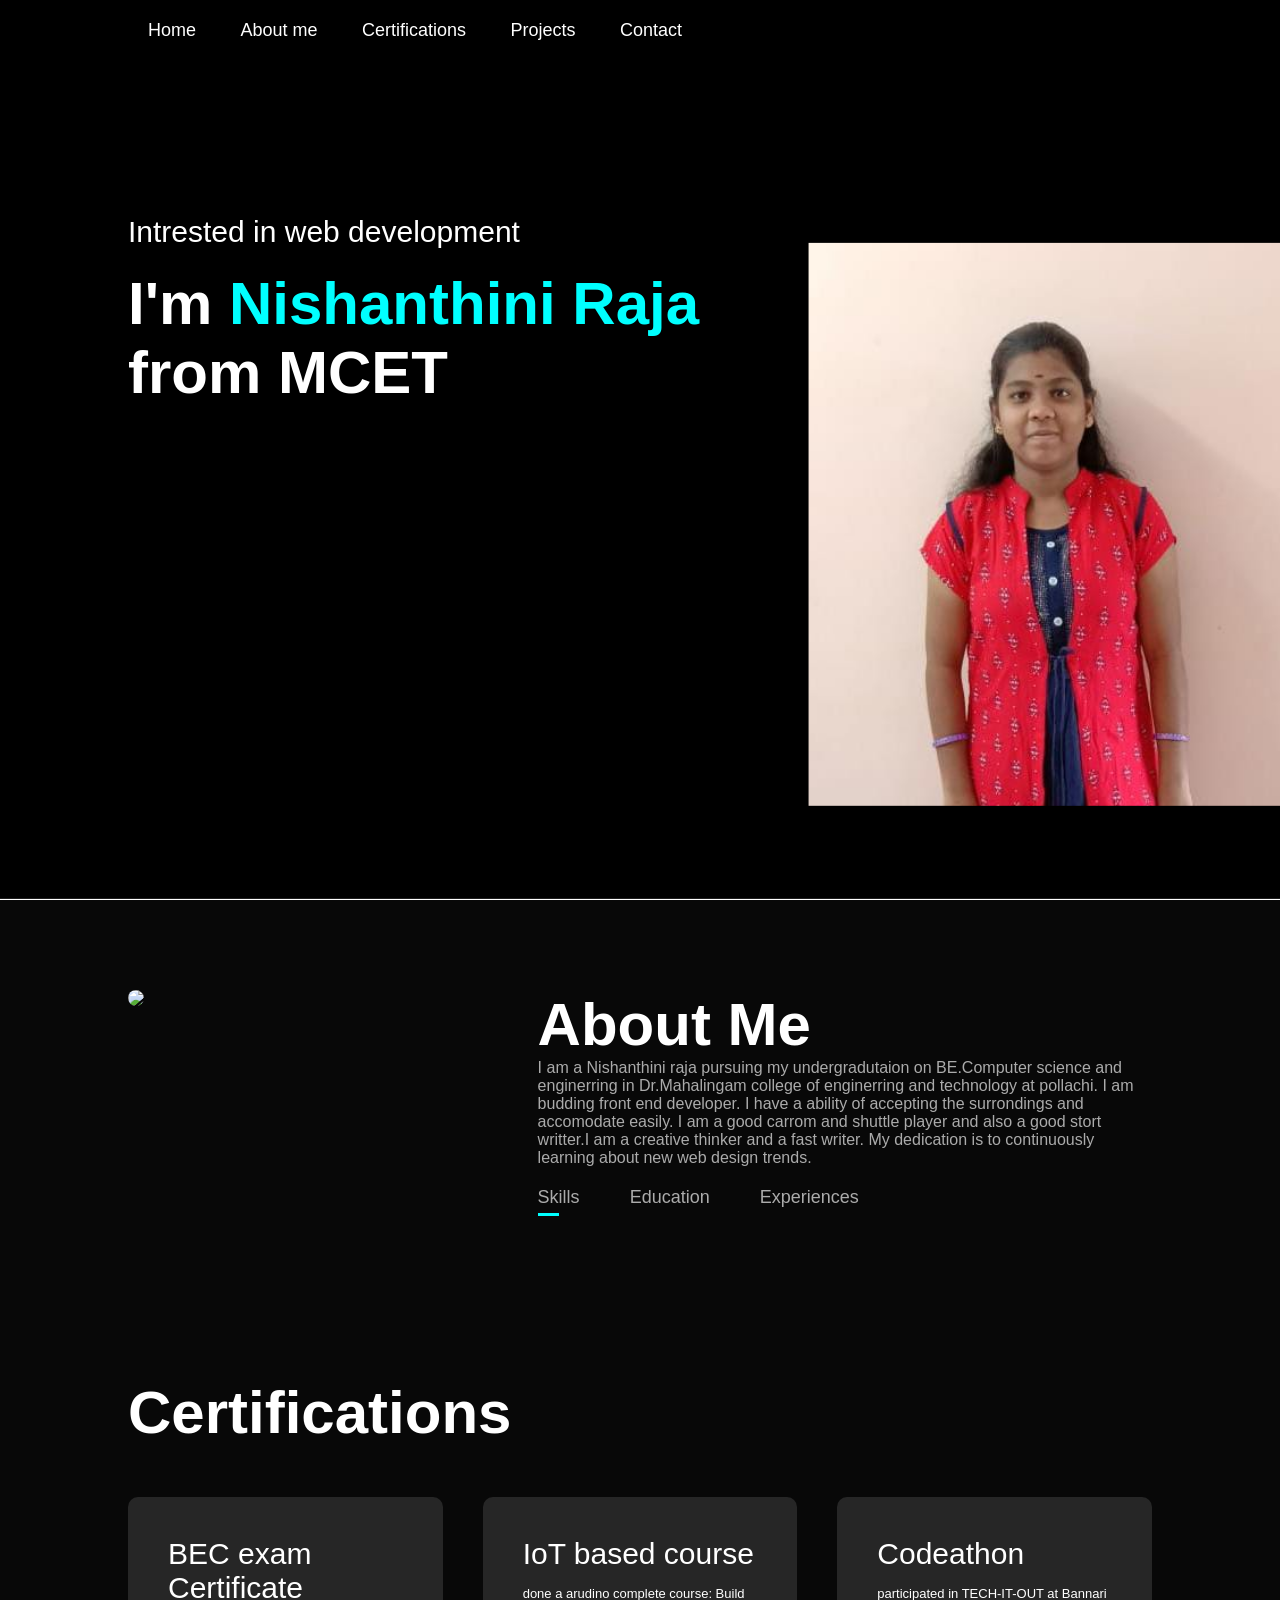
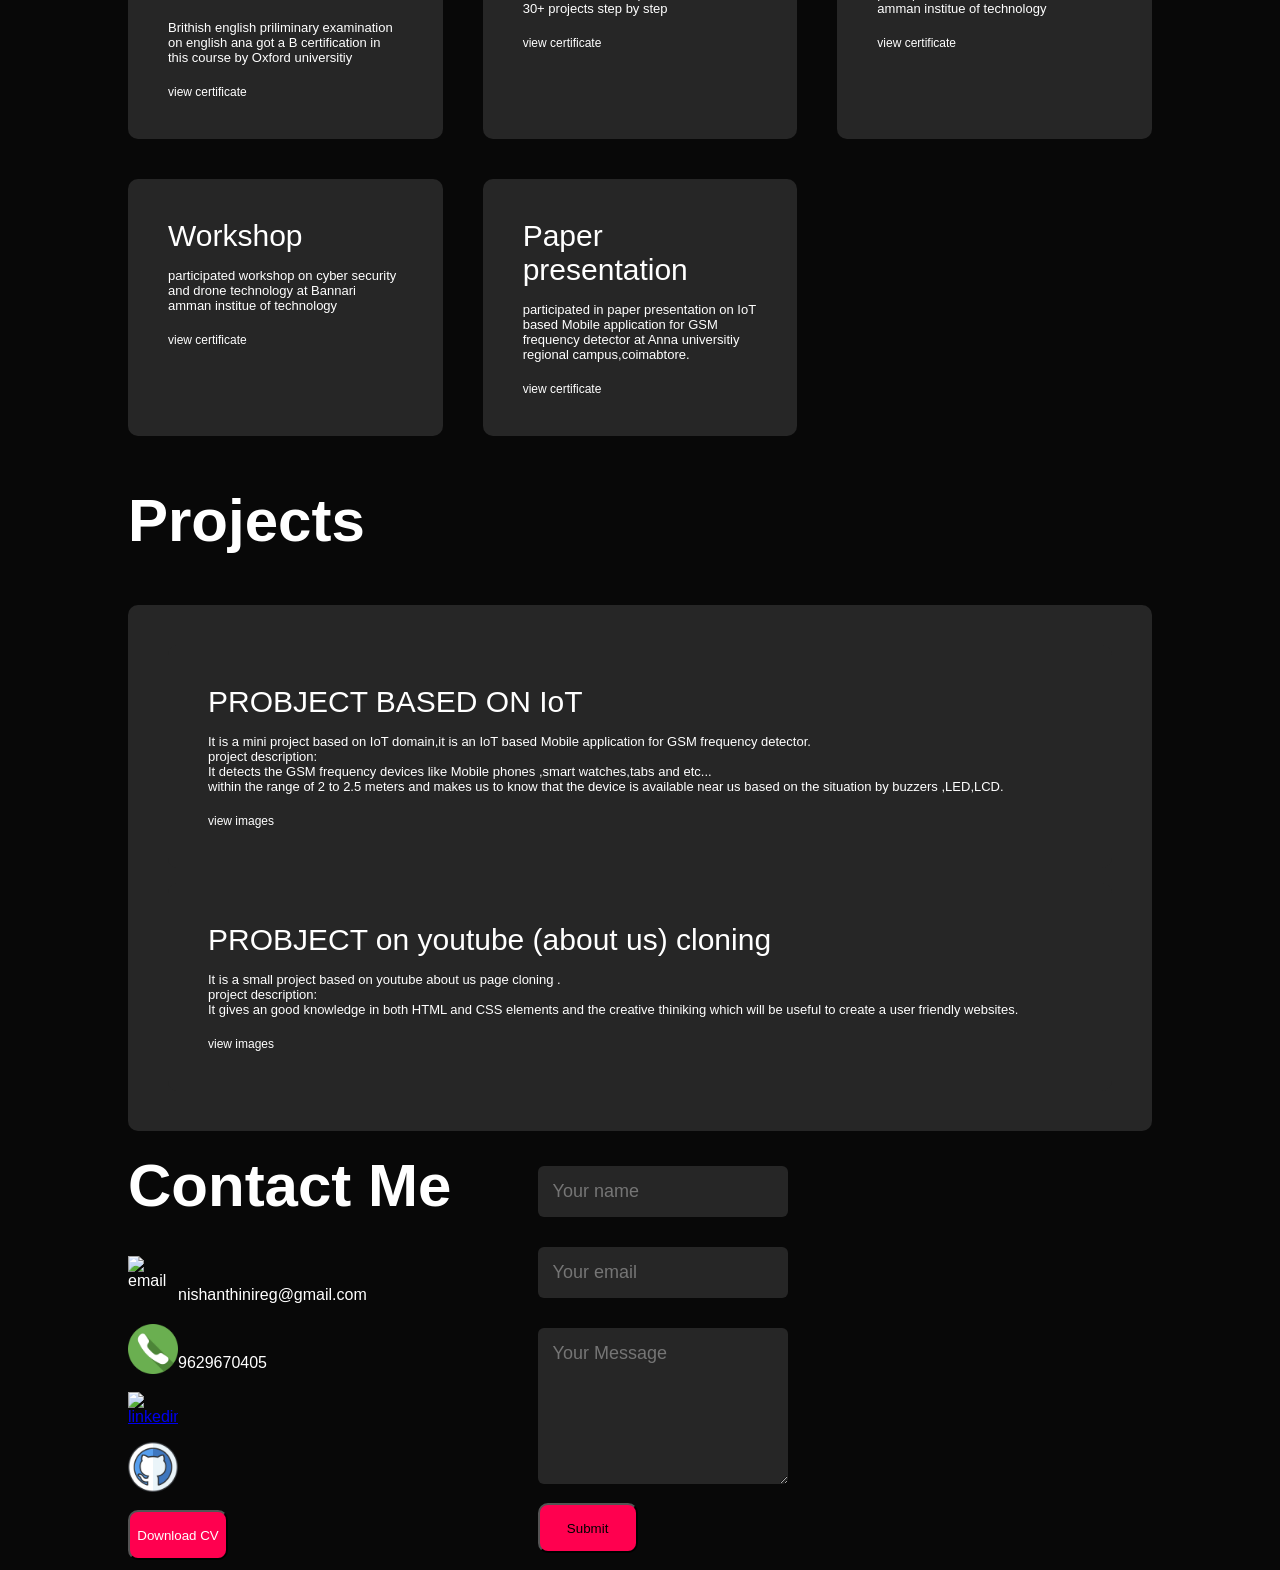
==== index.html @ 049a798b "Initial commit" ====
<!DOCTYPE html>
<html>
  <head>
    <title>resume</title>
    <link rel="stylesheet" href="style.css" />
  </head>
  <body>
    <div class="header">
      <div class="container">
        <nav>
          <ul>
            <li><a href="#header">Home</a></li>
            <li><a href="#about">About me</a></li>
            <li><a href="#services">Certifications</a></li>
            <li><a href="#project">Projects</a></li>
            <li><a href="#Contact">Contact</a></li>
          </ul>
        </nav>
        <div class="head-text">
          <p>Intrested in web development</p>
          <h1>
            I'm <span>Nishanthini Raja</span><br />
            from MCET
          </h1>
        </div>
      </div>
    </div>
    <!--------------------about---------------->
    <div id="about">
      <div class="container">
        <div class="row">
          <div class="col1">
            <img src="pic.jpg" />
          </div>
          <div class="col2">
            <h1 class="subtext">About Me</h1>
            <p>
              I am a Nishanthini raja pursuing my undergradutaion on BE.Computer
              science and enginerring in Dr.Mahalingam college of enginerring
              and technology at pollachi. I am budding front end developer. I
              have a ability of accepting the surrondings and accomodate easily.
              I am a good carrom and shuttle player and also a good stort
              writter.I am a creative thinker and a fast writer. My dedication
              is to continuously learning about new web design trends.
            </p>
            <div class="title">
              <p class="link act" onclick="opentab('Skills')">Skills</p>
              <p class="link" onclick="opentab('Education')">Education</p>
              <p class="link" onclick="opentab('Experiences')">Experiences</p>
            </div>
            <div class="tab-cont actiive-tab" id="Skills">
              <ul>
                <li>
                  <span>Languages</span><br />good in english communication
                </li>
                <li>
                  <span>Web Developement</span><br />web application
                  developement
                </li>
                <li><span>Sports</span><br />good in carrom and shuttle</li>
                <li>
                  <span>Creative thinking</span><br />good in story writting
                </li>
                <li>
                  <span>Tech languages</span
                  ><br />Java,C,python,HTML,CSS,JS(basics)
                </li>
              </ul>
            </div>
            <div class="tab-cont" id="Education">
              <ul>
                <li>
                  <span>2021-2025</span><br />BE.Computer science and
                  enginerring ---pursuing
                </li>
                <li>
                  <span>2020-2021 12th</span><br />The nammakal teachres
                  vidhiyasharam ---89.09%
                </li>
                <li>
                  <span>2018-2019 10th</span><br />Indian matric hr sec school
                  ---88.00%
                </li>
              </ul>
            </div>
            <div class="tab-cont" id="Experiences">
              <ul>
                <li><span>NIL</span></li>
              </ul>
            </div>
          </div>
        </div>
      </div>
    </div>
    <!--------------services------------>
    <div id="services">
      <div class="container">
        <h1 class="subtext">Certifications</h1>
        <div class="certif-list">
          <div>
            <h2>BEC exam Certificate</h2>
            <p>
              Brithish english priliminary examination on english ana got a B
              certification in this course by Oxford universitiy
            </p>
            <a href="bec.jpg">view certificate</a>
          </div>
          <div>
            <h2>IoT based course</h2>
            <p>
              done a arudino complete course: Build 30+ projects step by step
            </p>
            <a href="iot.jpg">view certificate</a>
          </div>
          <div>
            <h2>Codeathon</h2>
            <p>
              participated in TECH-IT-OUT at Bannari amman institue of
              technology
            </p>
            <a href="tio.jpg">view certificate</a>
          </div>
          <div>
            <h2>Workshop</h2>
            <p>
              participated workshop on cyber security and drone technology at
              Bannari amman institue of technology
            </p>
            <a href="work.jpg">view certificate</a>
          </div>
          <div>
            <h2>Paper presentation</h2>
            <p>
              participated in paper presentation on IoT based Mobile application
              for GSM frequency detector at Anna universitiy regional
              campus,coimabtore.
            </p>
            <a href="pp.jpg">view certificate</a>
          </div>
        </div>
      </div>
    </div>
    <!---------------projects-------------->
    <div id="project">
      <div class="container">
        <h1 class="subtext">Projects</h1>
        <div class="project-list">
          <div class="pro">
            <div>
              <h2>PROBJECT BASED ON IoT</h2>
              <p>
                It is a mini project based on IoT domain,it is an IoT based Mobile application for GSM frequency detector.
                <br>
                project description:
                <br>
                It detects the GSM frequency devices like Mobile phones ,smart watches,tabs and etc... 
                <br>within the range of 2 to 2.5 meters
                and makes us to know that the device is available near us based on the situation by buzzers ,LED,LCD.
              </p>
              <a href="mini.jpg">view images</a>
            </div>
            <br>
            <div>
              <h2>PROBJECT on youtube (about us) cloning</h2>
              <p>
                It is a small project based on youtube about us page cloning .
                <br>
                project description:
                <br>
                It gives an good knowledge in both HTML and CSS elements and the creative thiniking which
                 will be useful to create a user friendly websites.
              </p>
              <a href="mini.jpg">view images</a>
            </div>
            </div>
          </div>
        </div>
      </div>
    </div>
    <!------------------contact--------------------------->
    <div id="Contact">
       <div class="container">
        <div class="row">
          <div class="contact-left">
            <h1 class="subtext">Contact Me</h1>
            <br>
            <br>
            <div class="iit">
           <img src="mail.png" alt="email"width="50px" height="50px">
           <p>nishanthinireg@gmail.com</p>
           </div>
           <br>
           <div class="iiit">
           <img src="phone.png" alt="phone"width="50px" height="50px">
           <p>9629670405</p>
           </div>
           <br>
             <a href="https://www.linkedin.com/in/nishanthini-r/?
             utm_source=share&utm_campaign=share_via&utm_content=profile&utm_medium=android_app" >
             <img src="linked.jpg" alt="linkedin" width="50px" height="50px"></a>
              <a href="https://github.com/nishanthinireg"><img src="github.png" width="50px" height="50px"></a>
          
             <br>
             <button type="button" class="btn2"><a class="cv" href="Nisha resume .pdf">Download CV</a></button>
          </div>
          <div class="contact-right">
            <form>
              <input type="text" name="Name" placeholder="Your name" required>
              <br>
              <input type="email" name="email"placeholder="Your email" required><br>
              <textarea name="Message"  rows="6" placeholder="Your Message"></textarea><br>
              <button type="submit" class="btn1">Submit</button>
            </form>
          </div>
        </div>
       </div>
    </div>
    <script>
      var tablinks = document.getElementsByClassName("link");
      var tabcontents = document.getElementsByClassName("tab-cont");
      function opentab(tabname) {
        for (tablink of tablinks) {
          tablink.classList.remove("act");
        }
        for (tabcontent of tabcontents) {
          tabcontent.classList.remove("active-tab");
        }
        event.currentTarget.classList.add("act");
        document.getElementById(tabname).classList.add("active-tab");
      }
    </script>
  </body>
</html>
---- style.css ----
* {
  margin: 0;
  padding: 0;
  font-family: "poppins", sans-serif;
  box-sizing: border-box;
}
html {
  scroll-behavior: smooth;
}
body {
  background: #080808;
  color: #fff;
}
.header {
  width: 100%;
  height: 100vh;
  background-image: url(pic.png);
  background-size: cover;
  background-position: center;
}
.container {
  padding: 10px 10%;
}
nav {
  display: flex;
  align-items: center;
  justify-content: space-between;
  flex-wrap: wrap;
  position: fixed;
}
nav ul li {
  display: inline-block;
  list-style: none;
  margin: 10px 20px;
}
nav ul li a {
  text-decoration: none;
  color: #fff;
  font-size: 18px;
  position: relative;
}
nav ul li a::after {
  content: " ";
  width: 0;
  height: 3px;
  background: aqua;
  position: absolute;
  left: 0;
  bottom: -6px;
  transition: 0.5s;
}
nav ul li a:hover::after {
  width: 100%;
}
.head-text {
  margin-top: 20%;
  font-size: 30px;
}
.head-text h1 {
  font-size: 60px;
  margin-top: 20px;
}
.head-text h1 span {
  color: aqua;
}
#about {
  padding: 80px 0;
  color: #ababab;
}
.row {
  display: flex;
  justify-content: space-between;
  flex-wrap: wrap;
}
.col1 {
  flex-basis: 35%;
}
.col1 img {
  width: 100%;
  border-radius: 15px;
}
.col2 {
  flex-basis: 60%;
}
.subtext {
  font-size: 60px;
  font-weight: 600;
  color: #fff;
}
.title {
  display: flex;
  margin: 20px 0 40px;
}
.link {
  margin-right: 50px;
  font-size: 18px;
  font-weight: 500;
  cursor: pointer;
  position: relative;
}
.link::after {
  content: " ";
  width: 0;
  height: 3px;
  background: aqua;
  position: absolute;
  left: 0;
  bottom: -8px;
  transition: 0.5s;
}
.link.act::after {
  width: 50%;
}
.tab-cont ul li {
  list-style: none;
  margin: 10px 0;
}
.tab-cont ul li span {
  color: aqua;
  font-size: 14px;
}
.tab-cont {
  display: none;
}
.tab-cont.active-tab {
  display: block;
}
/*.....................services..........................*/
#services {
  padding: 30px 0;
}
.certif-list {
  display: grid;
  grid-template-columns: repeat(auto-fit, minmax(250px, 1fr));
  grid-gap: 40px;
  margin-top: 50px;
}
.certif-list div {
  background: #262626;
  padding: 40px;
  font-size: 13px;
  font-weight: 300;
  border-radius: 10px;
  transition: background 0.5s, transform 0.5s;
}
.certif-list div h2 {
  font-size: 30px;
  font-weight: 500;
  margin-bottom: 15px;
}
.certif-list div a {
  text-decoration: none;
  color: #fff;
  font-size: 12px;
  margin-top: 20px;
  display: inline-block;
}
.certif-list div:hover {
  background: #ff004f;
  transform: translateY(-10px);
}
<!-----------------projects------------- ----------------- > #project {
  padding: 30px 0;
}
.project-list {
  display: grid;
  grid-template-columns: repeat(auto-fit, minmax(250px, 1fr));
  grid-gap: 40px;
  margin-top: 50px;
}
.project-list div {
  background: #262626;
  padding: 40px;
  font-size: 13px;
  font-weight: 300;
  border-radius: 10px;
  transition: background 0.5s, transform 0.5s;
}
.project-list div h2 {
  font-size: 30px;
  font-weight: 500;
  margin-bottom: 15px;
}
.project-list div a {
  text-decoration: none;
  color: #fff;
  font-size: 12px;
  margin-top: 20px;
  display: inline-block;
}
.project-list div:hover {
  background: #ff004f;
  transform: translateY(-10px);
}
<!---------------contact------------ > .contact-left {
  flex-basis: 35%;
}
.contact-right {
  flex-basis: 60%;
}
.contact-left p {
  margin-top: 30px;
}
.contact-left img {
  display: flex;
}

.contact-left img:hover {
  color: #ff004f;
  transform: translateY(-5px);
}
.btn2 {
  display: inline-block;
  background: #ff004f;
  width: 100px;
  height: 50px;
  border-radius: 10px;
}
.cv {
  text-decoration: none;
  color: #fff;
}
.btn1 {
  display: inline-block;
  background: #ff004f;
  width: 100px;
  height: 50px;
  border-radius: 10px;
}
form input,
form textarea {
  width: 250px;
  border: 0;
  outline: none;
  background: #262626;
  padding: 15px;
  margin: 15px 0;
  color: #fff;
  font-size: 18px;
  border-radius: 6px;
}
.iit {
  display: flex;
}
.iiit {
  display: flex;
}

@media only screen and (max-width: 600px) {
  .header {
    background-image: url(pic.png);
  }
  .head-text {
    margin-top: 100%;
    font-size: 16px;
  }
  .head-text h1 {
    font-size: 30px;
  }
  nav ul {
    background: #ff004f;
    position: fixed;
    top: 0;
    right: 0;
    width: 200px;
    height: 100vh;
    padding-top: 50px;
  }
  nav ul li {
    display: block;
    margin: 25px;
  }
}
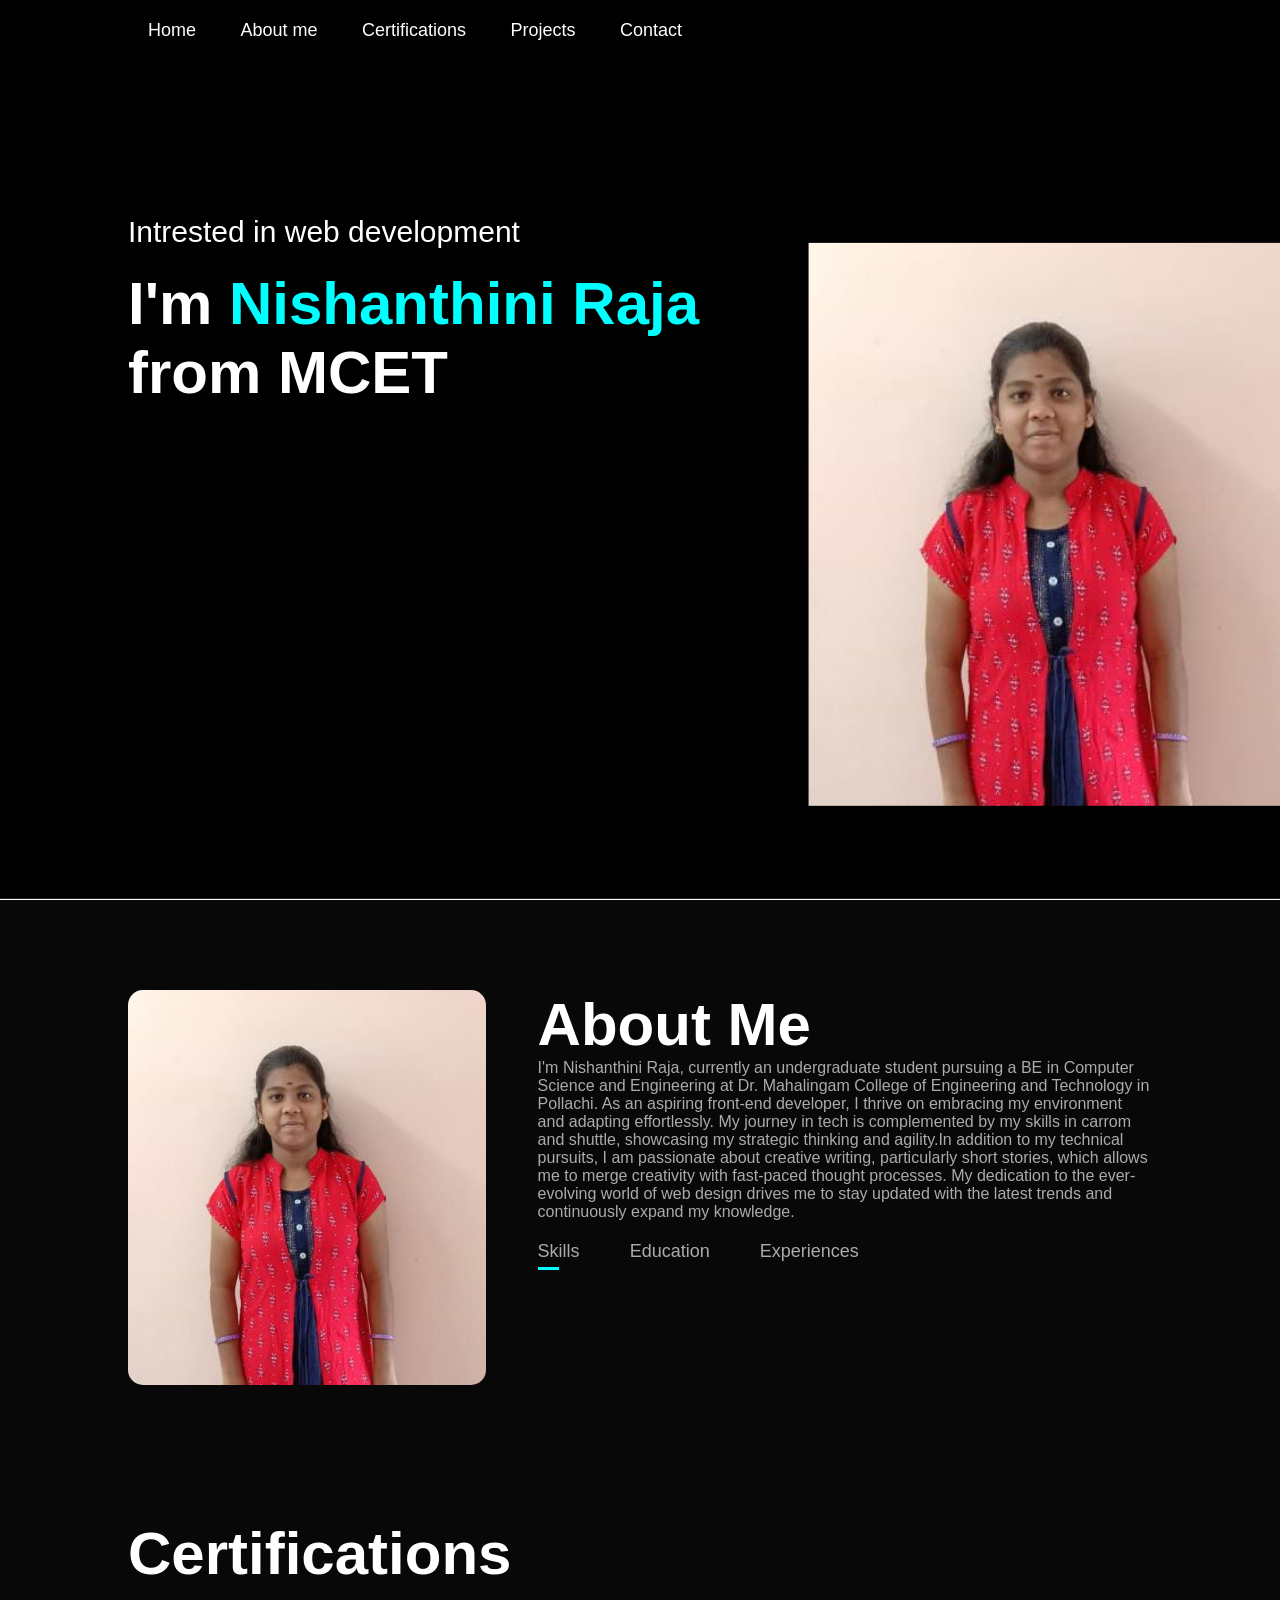
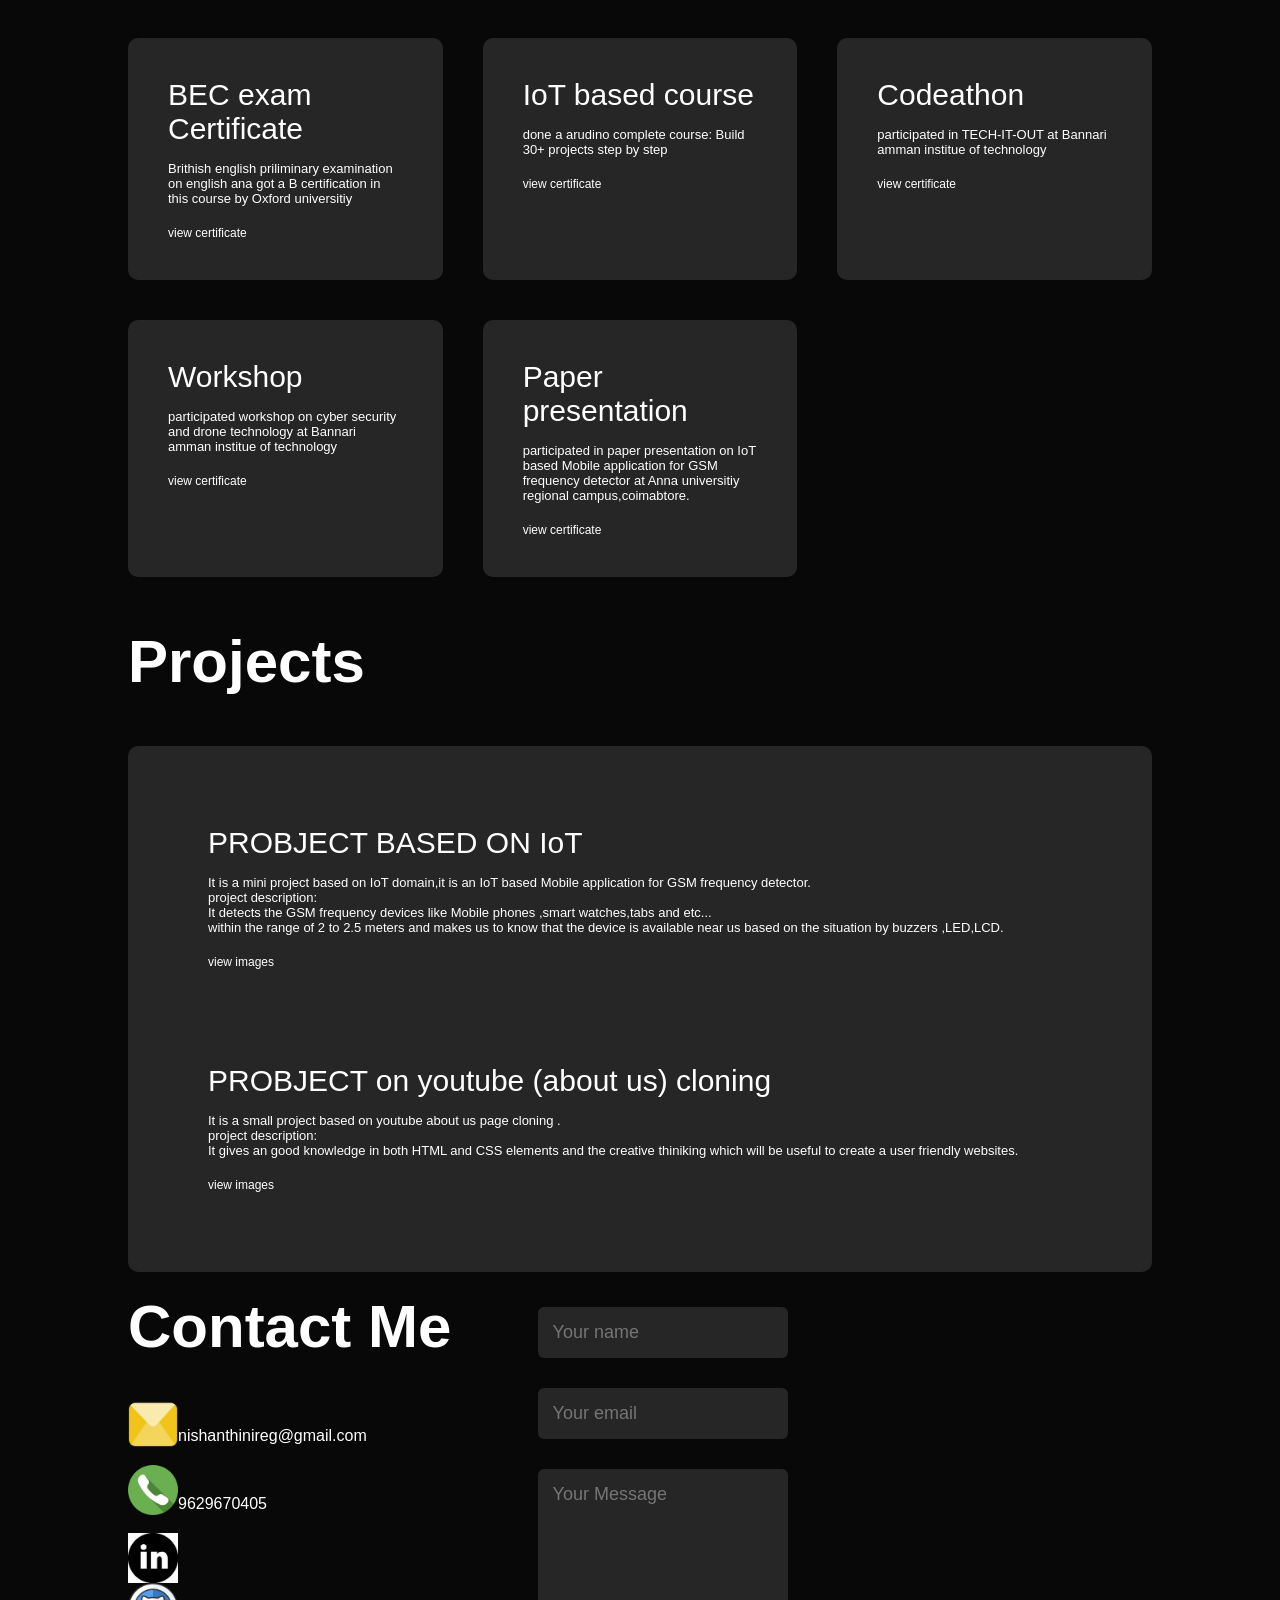
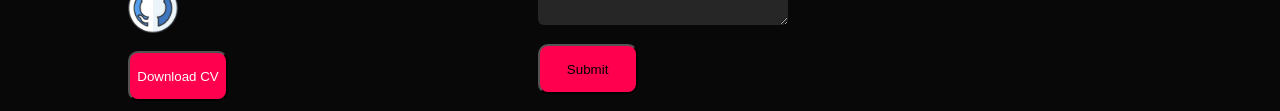
==== commit e34efb49: "Updating the About me content" ====
--- a/index.html
+++ b/index.html
@@ -35,13 +35,11 @@
           <div class="col2">
             <h1 class="subtext">About Me</h1>
             <p>
-              I am a Nishanthini raja pursuing my undergradutaion on BE.Computer
-              science and enginerring in Dr.Mahalingam college of enginerring
-              and technology at pollachi. I am budding front end developer. I
-              have a ability of accepting the surrondings and accomodate easily.
-              I am a good carrom and shuttle player and also a good stort
-              writter.I am a creative thinker and a fast writer. My dedication
-              is to continuously learning about new web design trends.
+              I'm Nishanthini Raja, currently an undergraduate student pursuing a BE in Computer Science and Engineering at
+               Dr. Mahalingam College of Engineering and Technology in Pollachi. As an aspiring front-end developer, 
+              I thrive on embracing my environment and adapting effortlessly. My journey in tech is complemented by my 
+              skills in carrom and shuttle, showcasing my strategic thinking and agility.In addition to my technical pursuits, 
+              I am passionate about creative writing, particularly short stories, which allows me to merge creativity with fast-paced thought processes. My dedication to the ever-evolving world of web design drives me to stay updated with the latest trends and continuously expand my knowledge.
             </p>
             <div class="title">
               <p class="link act" onclick="opentab('Skills')">Skills</p>
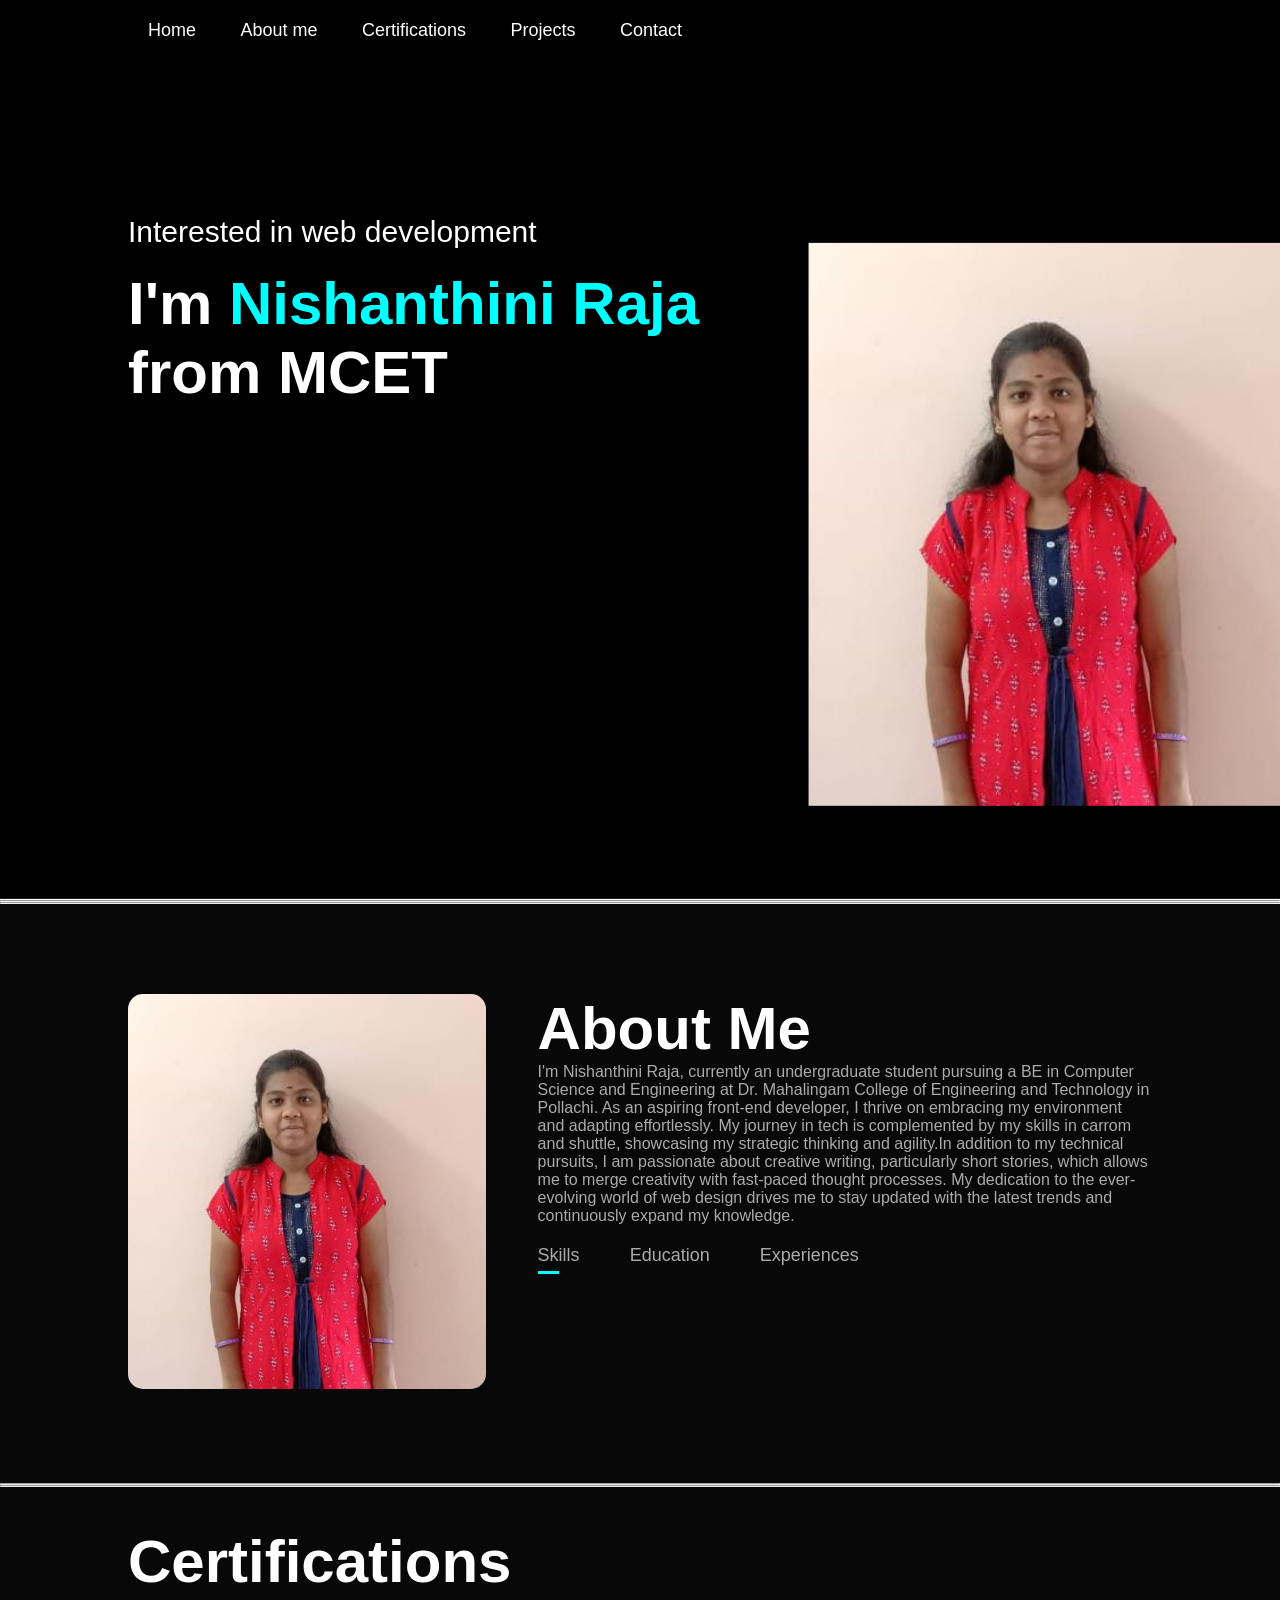
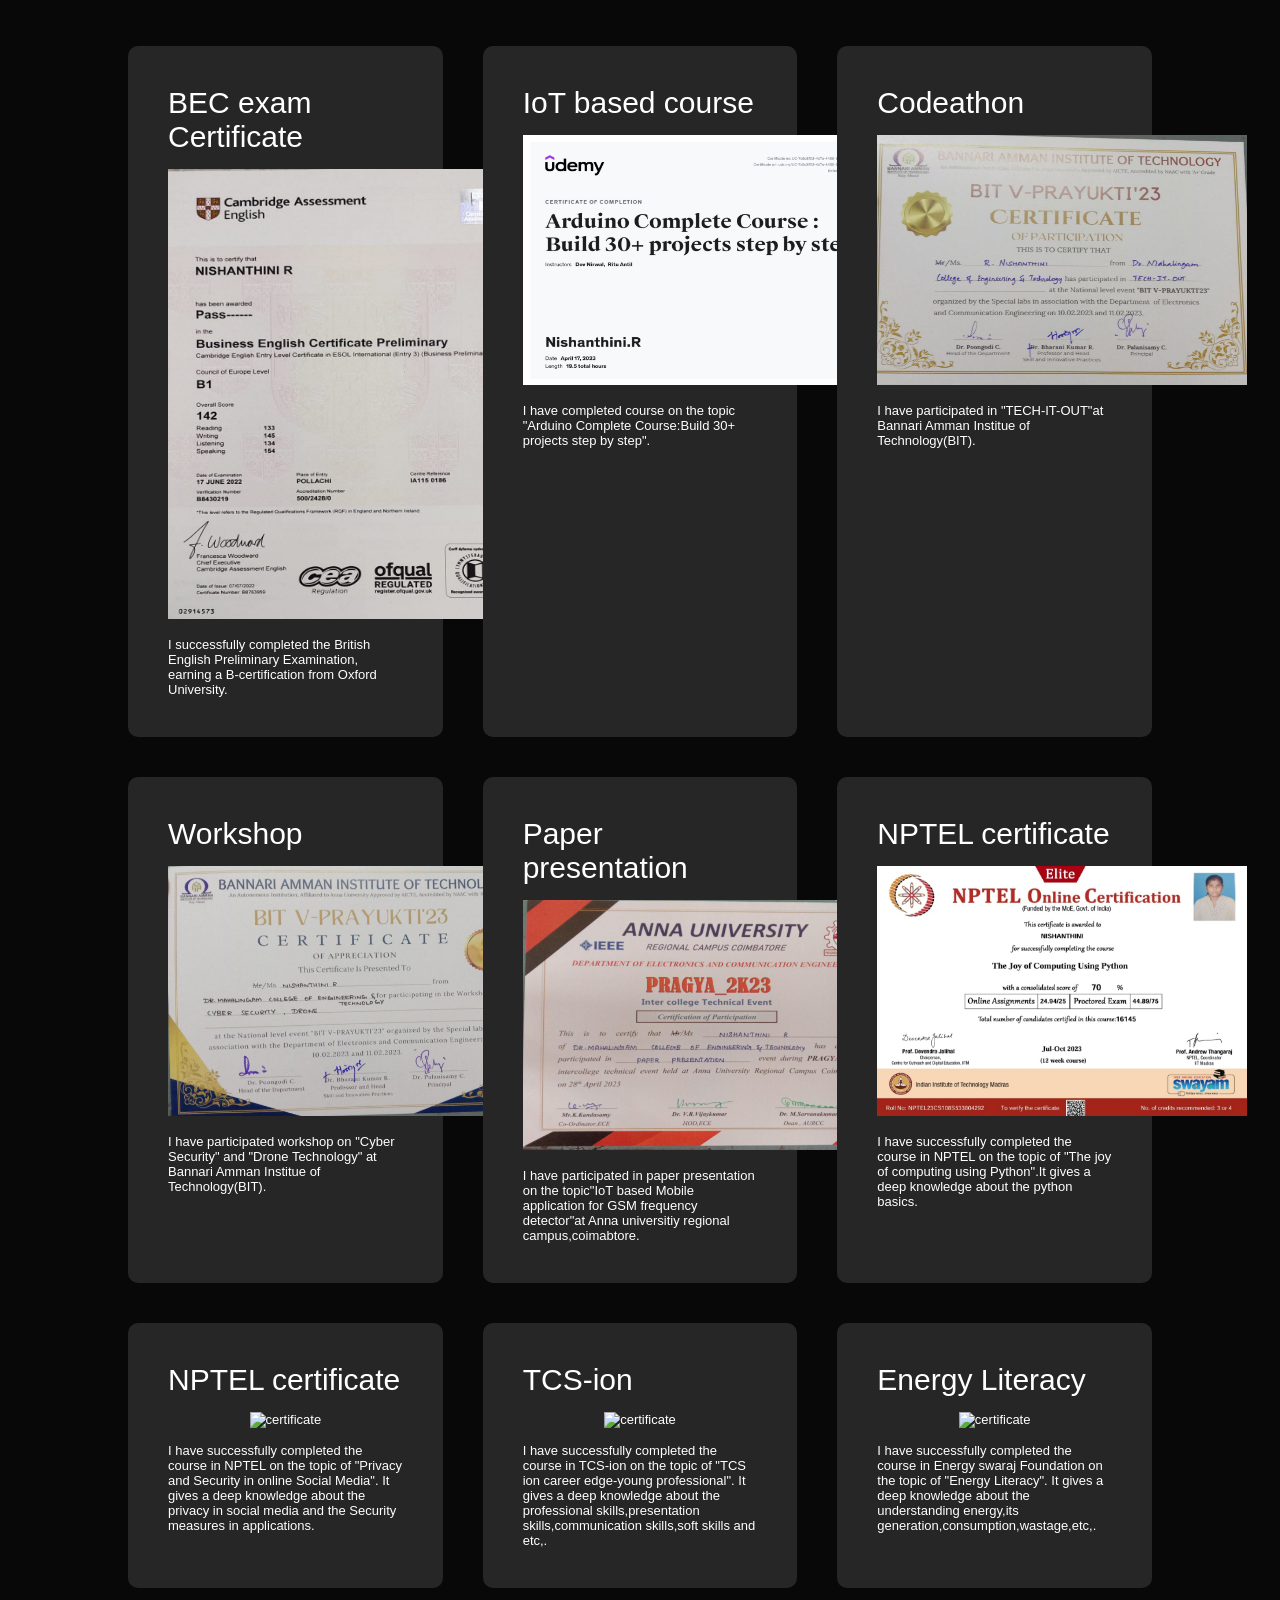
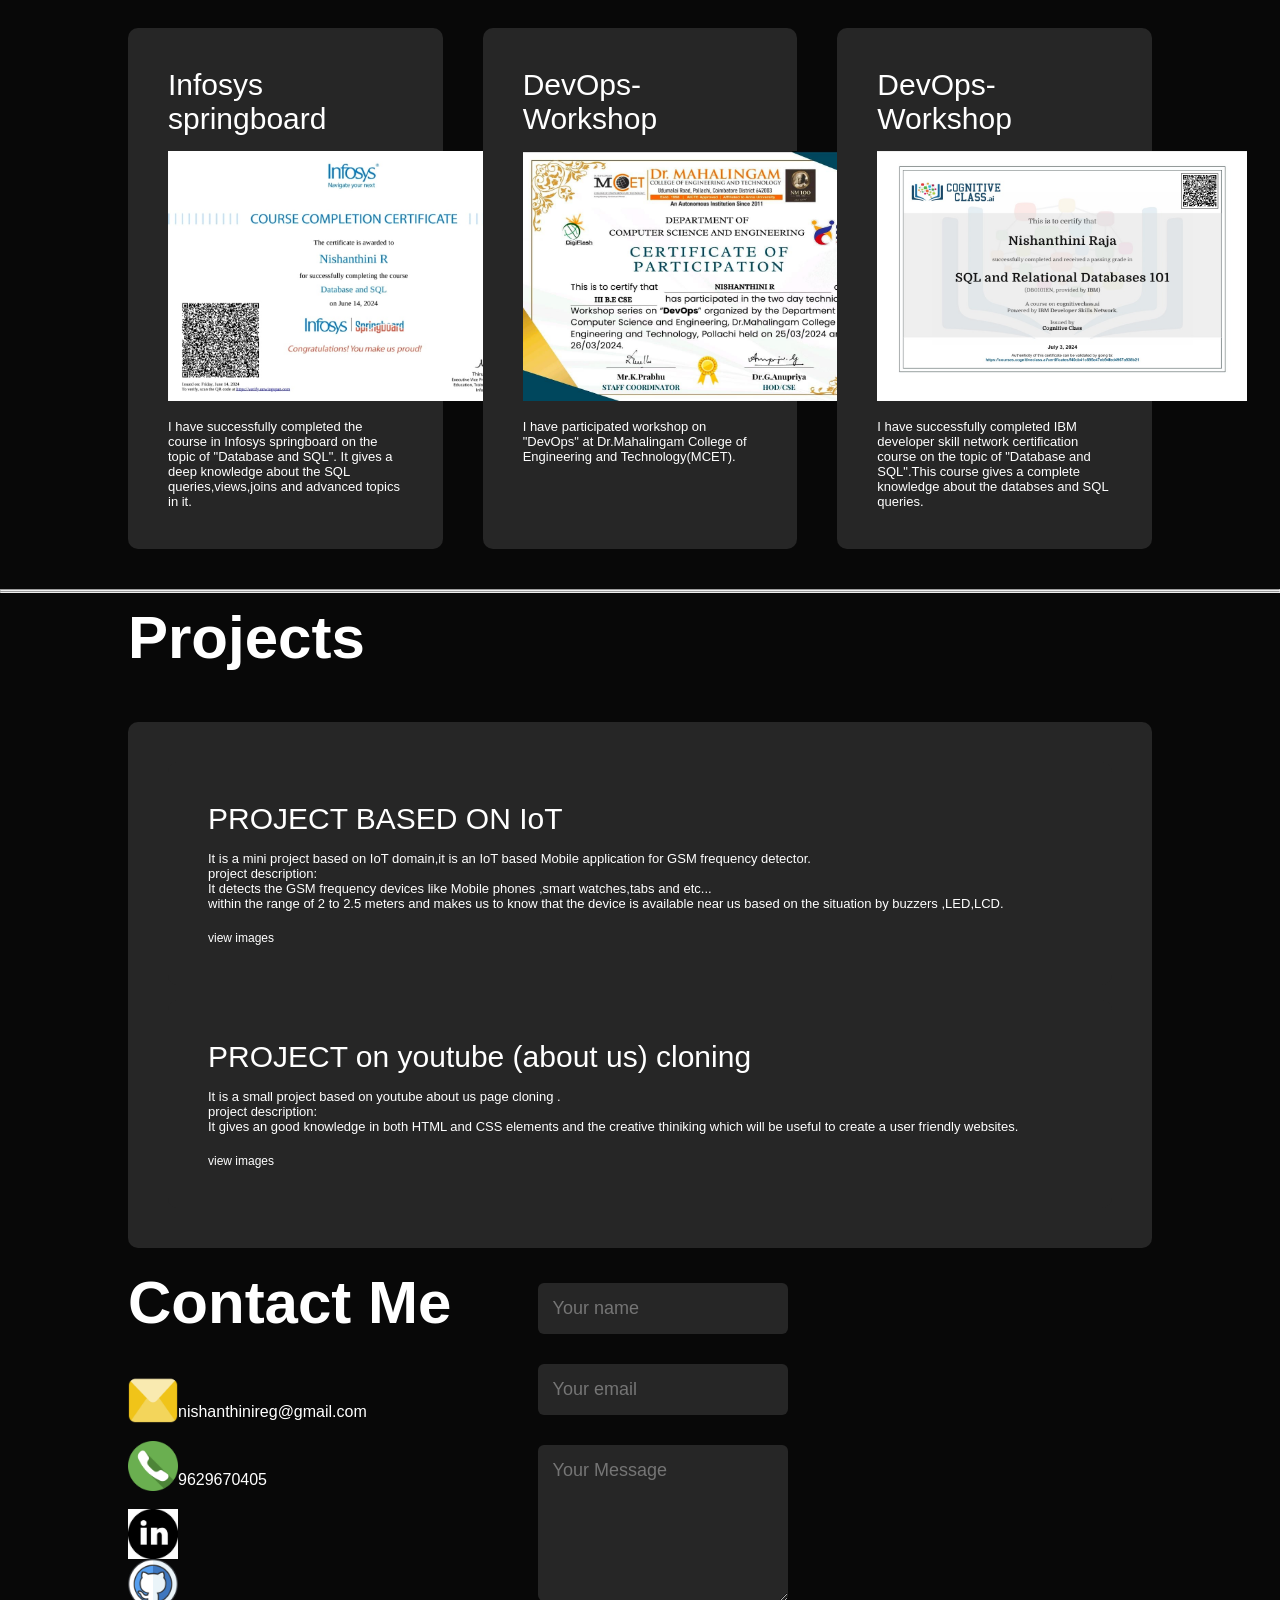
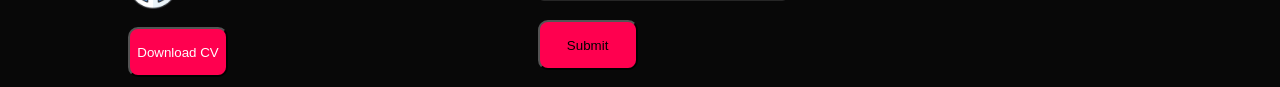
==== commit 054e16e1: "Modified certification part" ====
--- a/index.html
+++ b/index.html
@@ -17,7 +17,7 @@
           </ul>
         </nav>
         <div class="head-text">
-          <p>Intrested in web development</p>
+          <p>Interested in web development</p>
           <h1>
             I'm <span>Nishanthini Raja</span><br />
             from MCET
@@ -25,6 +25,7 @@
         </div>
       </div>
     </div>
+    <hr><hr>
     <!--------------------about---------------->
     <div id="about">
       <div class="container">
@@ -39,7 +40,8 @@
                Dr. Mahalingam College of Engineering and Technology in Pollachi. As an aspiring front-end developer, 
               I thrive on embracing my environment and adapting effortlessly. My journey in tech is complemented by my 
               skills in carrom and shuttle, showcasing my strategic thinking and agility.In addition to my technical pursuits, 
-              I am passionate about creative writing, particularly short stories, which allows me to merge creativity with fast-paced thought processes. My dedication to the ever-evolving world of web design drives me to stay updated with the latest trends and continuously expand my knowledge.
+              I am passionate about creative writing, particularly short stories, which allows me to merge creativity with fast-paced thought processes.
+               My dedication to the ever-evolving world of web design drives me to stay updated with the latest trends and continuously expand my knowledge.
             </p>
             <div class="title">
               <p class="link act" onclick="opentab('Skills')">Skills</p>
@@ -49,47 +51,51 @@
             <div class="tab-cont actiive-tab" id="Skills">
               <ul>
                 <li>
-                  <span>Languages</span><br />good in english communication
-                </li>
+                  <span>Programming languages</span
+                  ><br />Java,C,HTML,CSS,JS,Bootstrap
+                </li>
+                <li><span>Database Management</span><br>SQL</li>
                 <li>
                   <span>Web Developement</span><br />web application
                   developement
                 </li>
-                <li><span>Sports</span><br />good in carrom and shuttle</li>
-                <li>
-                  <span>Creative thinking</span><br />good in story writting
-                </li>
-                <li>
-                  <span>Tech languages</span
-                  ><br />Java,C,python,HTML,CSS,JS(basics)
+                <li>
+                  <span>Creative thinking</span><br />solving problems in unique way
+                </li>
+                <li>
+                  <span>Languages</span><br />good in english communication
                 </li>
               </ul>
             </div>
             <div class="tab-cont" id="Education">
               <ul>
                 <li>
-                  <span>2021-2025</span><br />BE.Computer science and
-                  enginerring ---pursuing
-                </li>
-                <li>
-                  <span>2020-2021 12th</span><br />The nammakal teachres
-                  vidhiyasharam ---89.09%
-                </li>
-                <li>
-                  <span>2018-2019 10th</span><br />Indian matric hr sec school
+                  <span>2021-2025</span><br />BE.Computer Science and
+                  Engineering ---(CGPA-8.79 till 5th semester)pursuing
+                </li>
+                <li>
+                  <span>2020-2021 12th</span><br />The Nammakal Teachres
+                  Vidhiyasharam ---89.09%
+                </li>
+                <li>
+                  <span>2018-2019 10th</span><br />Indian Matric Higher Secondary School
                   ---88.00%
                 </li>
               </ul>
             </div>
             <div class="tab-cont" id="Experiences">
               <ul>
-                <li><span>NIL</span></li>
+                <li>
+                  <span>Web development Internship at Awerum company </span><br/><p>Duration(2 weeks)<br>This internship dig deeper into the web development
+                which gave an excellent knowledge about: <li>HTML5</li><li>CSS</li><li>JS</li><li>Bootstrap</li></p>
+              </li>
               </ul>
             </div>
           </div>
         </div>
       </div>
     </div>
+    <hr><hr>
     <!--------------services------------>
     <div id="services">
       <div class="container">
@@ -97,47 +103,126 @@
         <div class="certif-list">
           <div>
             <h2>BEC exam Certificate</h2>
-            <p>
-              Brithish english priliminary examination on english ana got a B
-              certification in this course by Oxford universitiy
-            </p>
-            <a href="bec.jpg">view certificate</a>
+            <center><img src="bec.jpg" alt="certificate" width="370px" height="450px"></center>
+            <br>
+            <p>
+              I successfully completed the British English Preliminary Examination, earning a B-certification from Oxford University.            </p>
+            
           </div>
           <div>
             <h2>IoT based course</h2>
-            <p>
-              done a arudino complete course: Build 30+ projects step by step
-            </p>
-            <a href="iot.jpg">view certificate</a>
+            <center><img src="iot.jpg" alt="certificate" width="370px" height="250px"></center>
+            <br>
+            <p>
+              I have completed course on the topic "Arduino Complete Course:Build 30+ projects step by step".</p>
+            
           </div>
           <div>
             <h2>Codeathon</h2>
-            <p>
-              participated in TECH-IT-OUT at Bannari amman institue of
-              technology
-            </p>
-            <a href="tio.jpg">view certificate</a>
+            <center><img src="tio.jpg" alt="certificate" width="370px" height="250px"></center>
+            <br>
+            <p>
+              I have participated in "TECH-IT-OUT"at Bannari Amman Institue of
+              Technology(BIT).
+            </p>
+            
           </div>
           <div>
             <h2>Workshop</h2>
-            <p>
-              participated workshop on cyber security and drone technology at
-              Bannari amman institue of technology
-            </p>
-            <a href="work.jpg">view certificate</a>
+            <center><img src="work.jpg" alt="certificate" width="370px" height="250px"></center>
+            <br>
+            <p>
+              I have participated workshop on "Cyber Security" and "Drone Technology" at
+              Bannari Amman Institue of Technology(BIT).
+            </p>
+            
           </div>
           <div>
             <h2>Paper presentation</h2>
-            <p>
-              participated in paper presentation on IoT based Mobile application
-              for GSM frequency detector at Anna universitiy regional
+            <center><img src="pp.jpg" alt="certificate" width="370px" height="250px"></center>
+            <br>
+            <p>
+             I have  participated in paper presentation on the topic"IoT based Mobile application
+              for GSM frequency detector"at Anna universitiy regional
               campus,coimabtore.
             </p>
-            <a href="pp.jpg">view certificate</a>
-          </div>
+            
+          </div>
+          <div>
+            <h2>NPTEL certificate</h2>
+            <center><img src="python.jpg" alt="certificate" width="370px" height="250px"></center>
+            <br>
+            <p>
+             I have successfully completed the course in NPTEL on the topic of "The joy of computing using Python".It gives a deep knowledge
+             about the python basics.
+            </p>
+           
+          </div>
+          <div>
+            <h2>NPTEL certificate</h2>
+            <center><img src="privacysecurity.png".jpg" alt="certificate" width="370px" height="250px"></center>
+            <br>
+            <p>
+             I have successfully completed the course in NPTEL on the topic of "Privacy and Security in online Social Media".
+             It gives a deep knowledge about the privacy in social media and the Security measures in applications.
+            </p>
+            
+          </div>
+          <div>
+            <h2>TCS-ion</h2>
+            <center><img src="TCSion .jpg" alt="certificate" width="370px" height="250px"></center>
+            <br>
+            <p>
+             I have successfully completed the course in TCS-ion on the topic of "TCS ion career edge-young professional".
+             It gives a deep knowledge about the professional skills,presentation skills,communication skills,soft skills and etc,.
+            </p>
+            
+          </div>
+          <div>
+            <h2>Energy Literacy</h2>
+            <center><img src="energyliteracy .jpg"" alt="certificate" width="370px" height="250px"></center>
+            <br>
+            <p>
+             I have successfully completed the course in Energy swaraj Foundation on the topic of "Energy Literacy".
+             It gives a deep knowledge about the understanding energy,its generation,consumption,wastage,etc,.
+            </p>
+           
+          </div>
+          <div>
+            <h2>Infosys springboard</h2>
+            <center><img src="infosys.jpg" alt="certificate" width="370px" height="250px"></center>
+            <br>
+            <p>
+             I have successfully completed the course in Infosys springboard on the topic of "Database and SQL".
+             It gives a deep knowledge about the SQL queries,views,joins and advanced topics in it.
+            </p>
+            
+          </div>
+          <div>
+            <h2>DevOps-Workshop</h2>
+            <center><img src="devops.jpg" alt="certificate" width="370px" height="250px"></center>
+            <br>
+            <p>
+              I have participated workshop on "DevOps" at
+              Dr.Mahalingam College of Engineering and Technology(MCET).
+            </p>
+            
+          </div>
+          <div>
+            <h2>DevOps-Workshop</h2>
+            <center><img src="IBM.jpg" alt="certificate" width="370px" height="250px"></center>
+            <br>
+            <p>
+              I have successfully completed IBM developer skill network certification course on the topic of "Database and SQL".This course gives a complete knowledge 
+              about the databses and SQL queries.
+            </p>
+            
+          </div>
+          
         </div>
       </div>
     </div>
+    <hr><hr>
     <!---------------projects-------------->
     <div id="project">
       <div class="container">
@@ -145,7 +230,7 @@
         <div class="project-list">
           <div class="pro">
             <div>
-              <h2>PROBJECT BASED ON IoT</h2>
+              <h2>PROJECT BASED ON IoT</h2>
               <p>
                 It is a mini project based on IoT domain,it is an IoT based Mobile application for GSM frequency detector.
                 <br>
@@ -159,7 +244,7 @@
             </div>
             <br>
             <div>
-              <h2>PROBJECT on youtube (about us) cloning</h2>
+              <h2>PROJECT on youtube (about us) cloning</h2>
               <p>
                 It is a small project based on youtube about us page cloning .
                 <br>
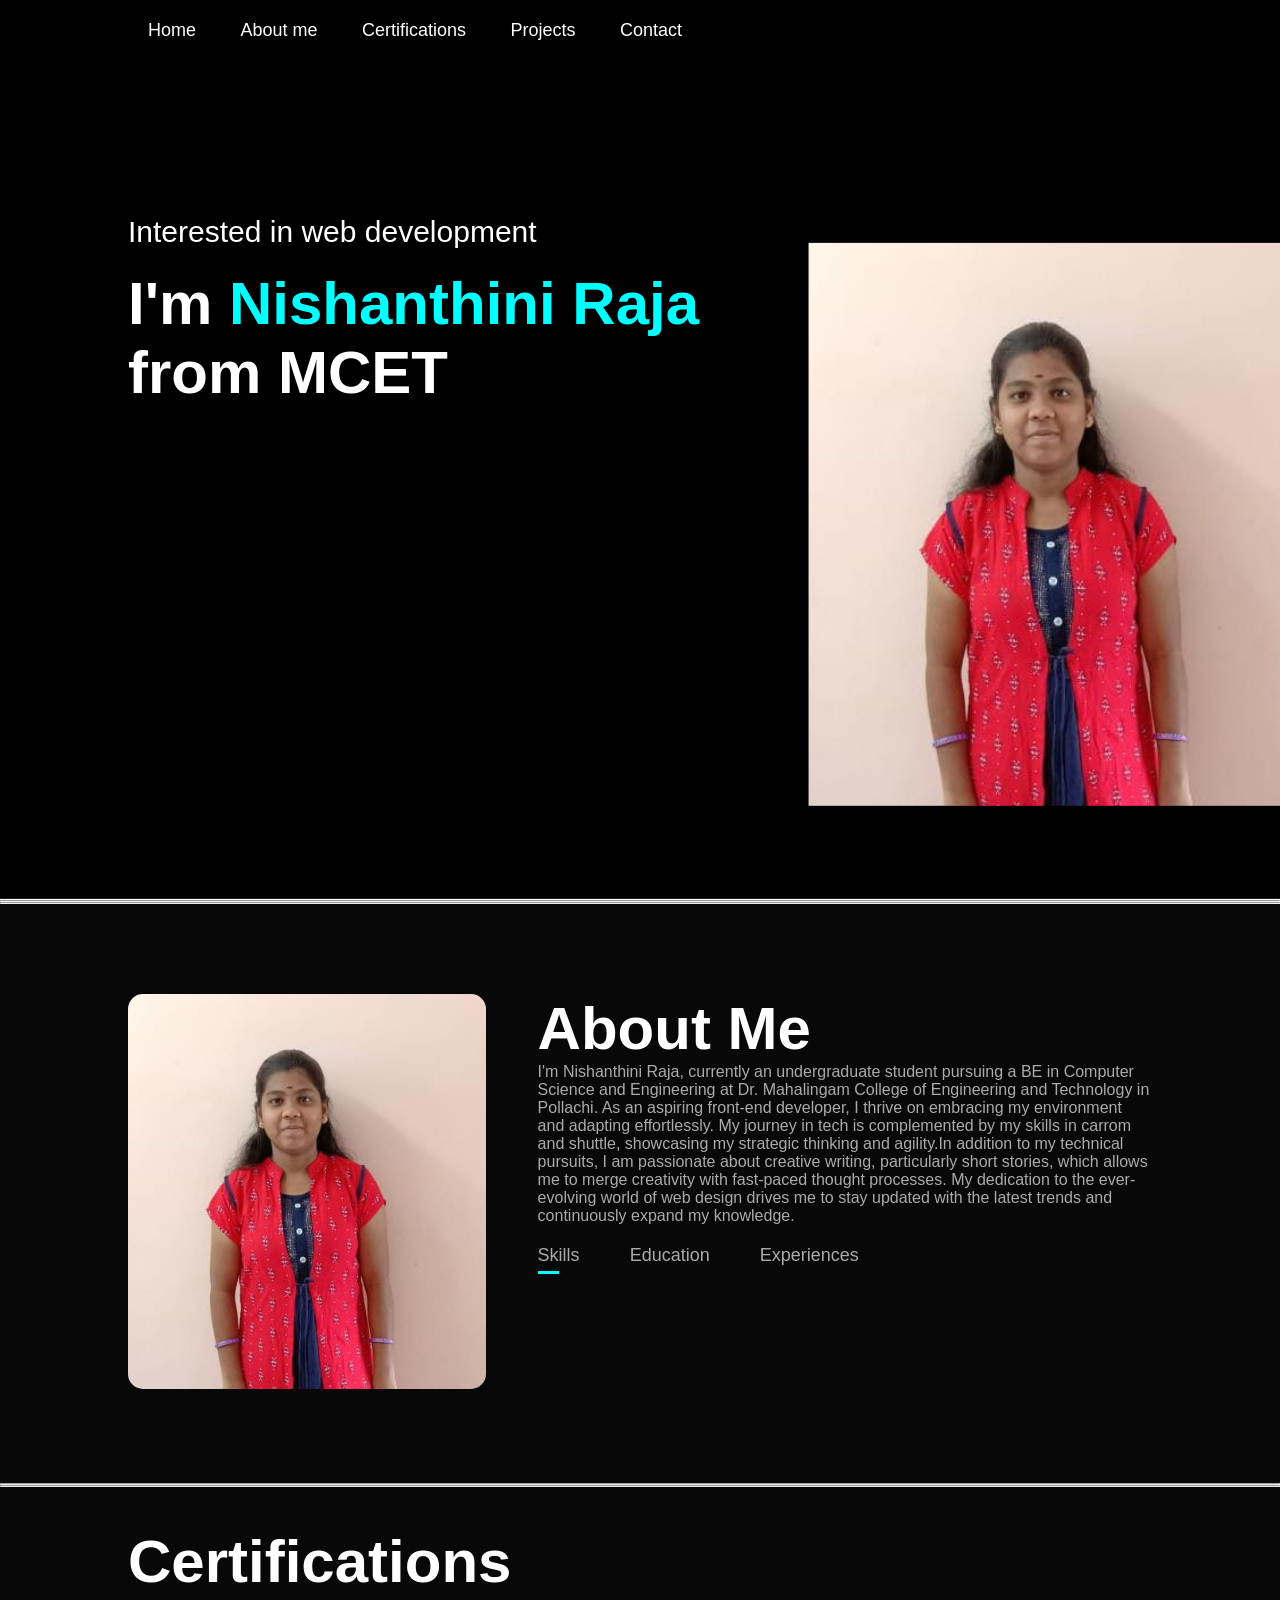
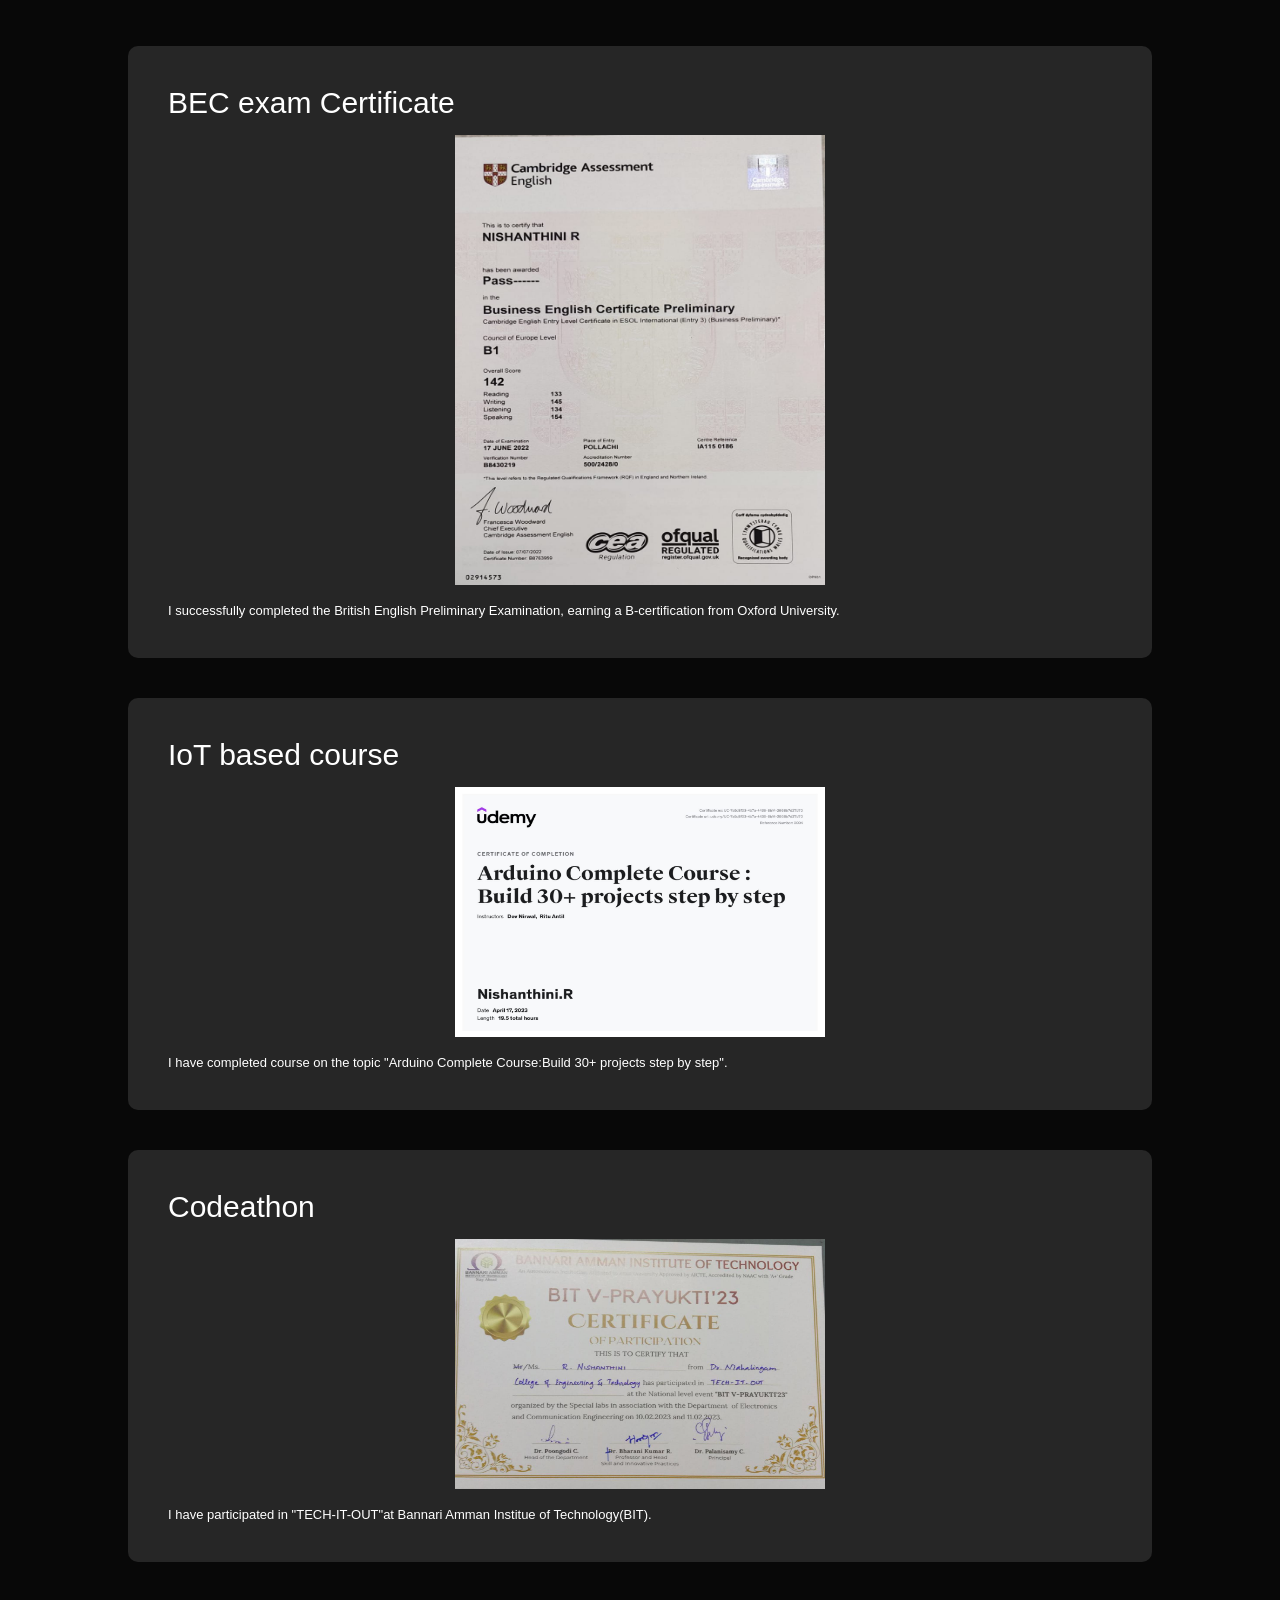
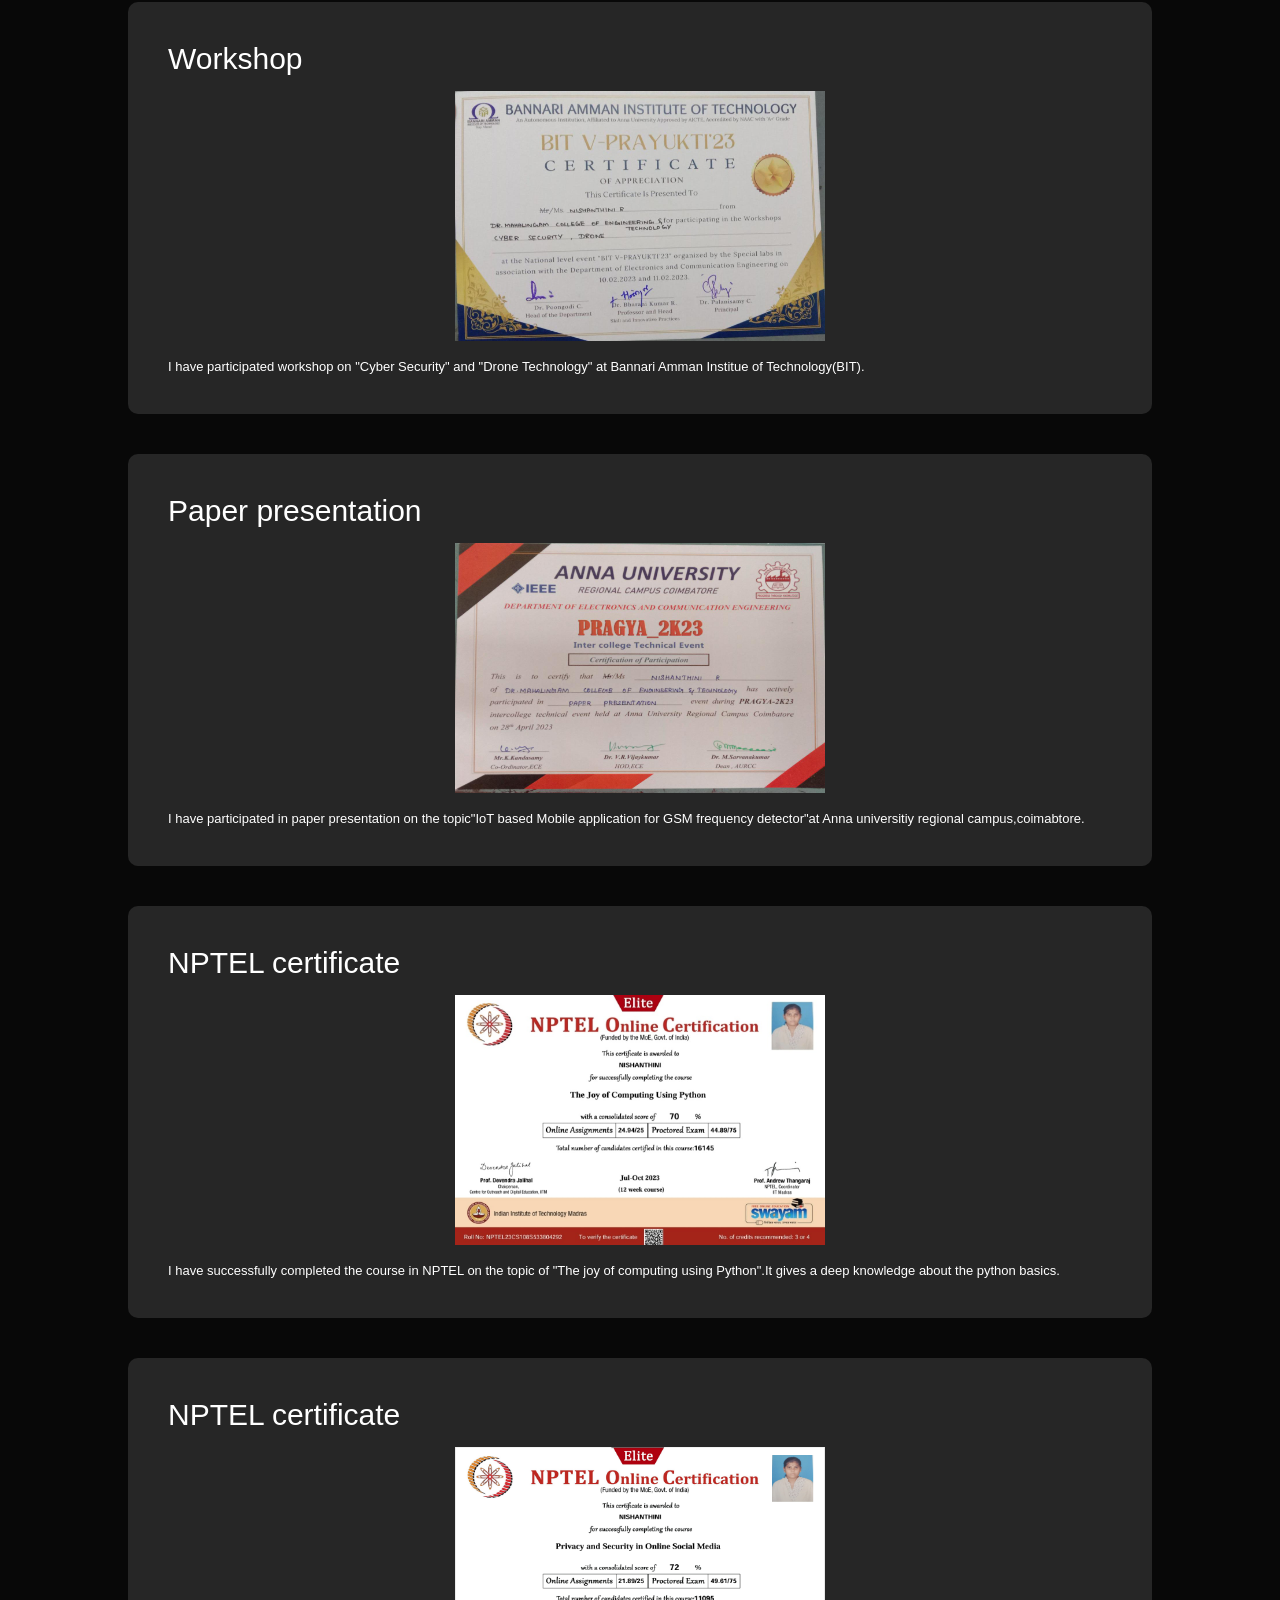
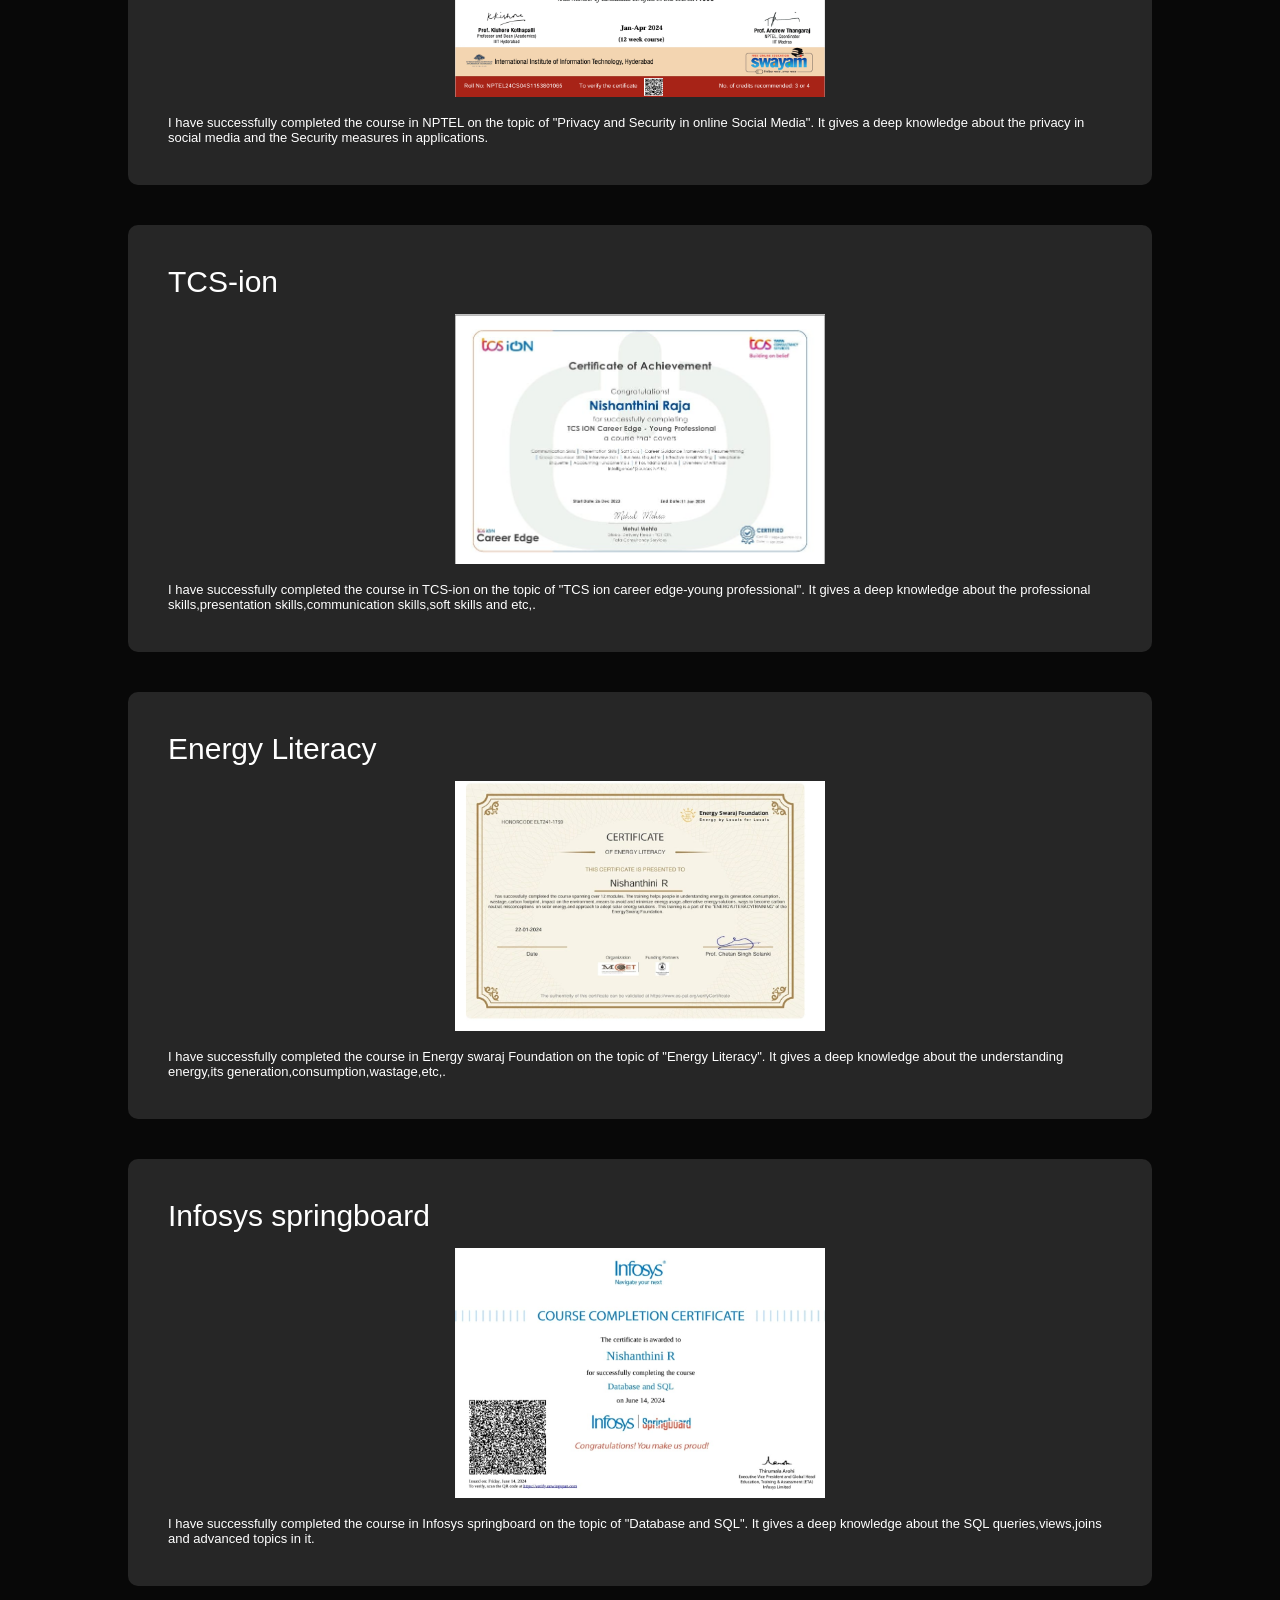
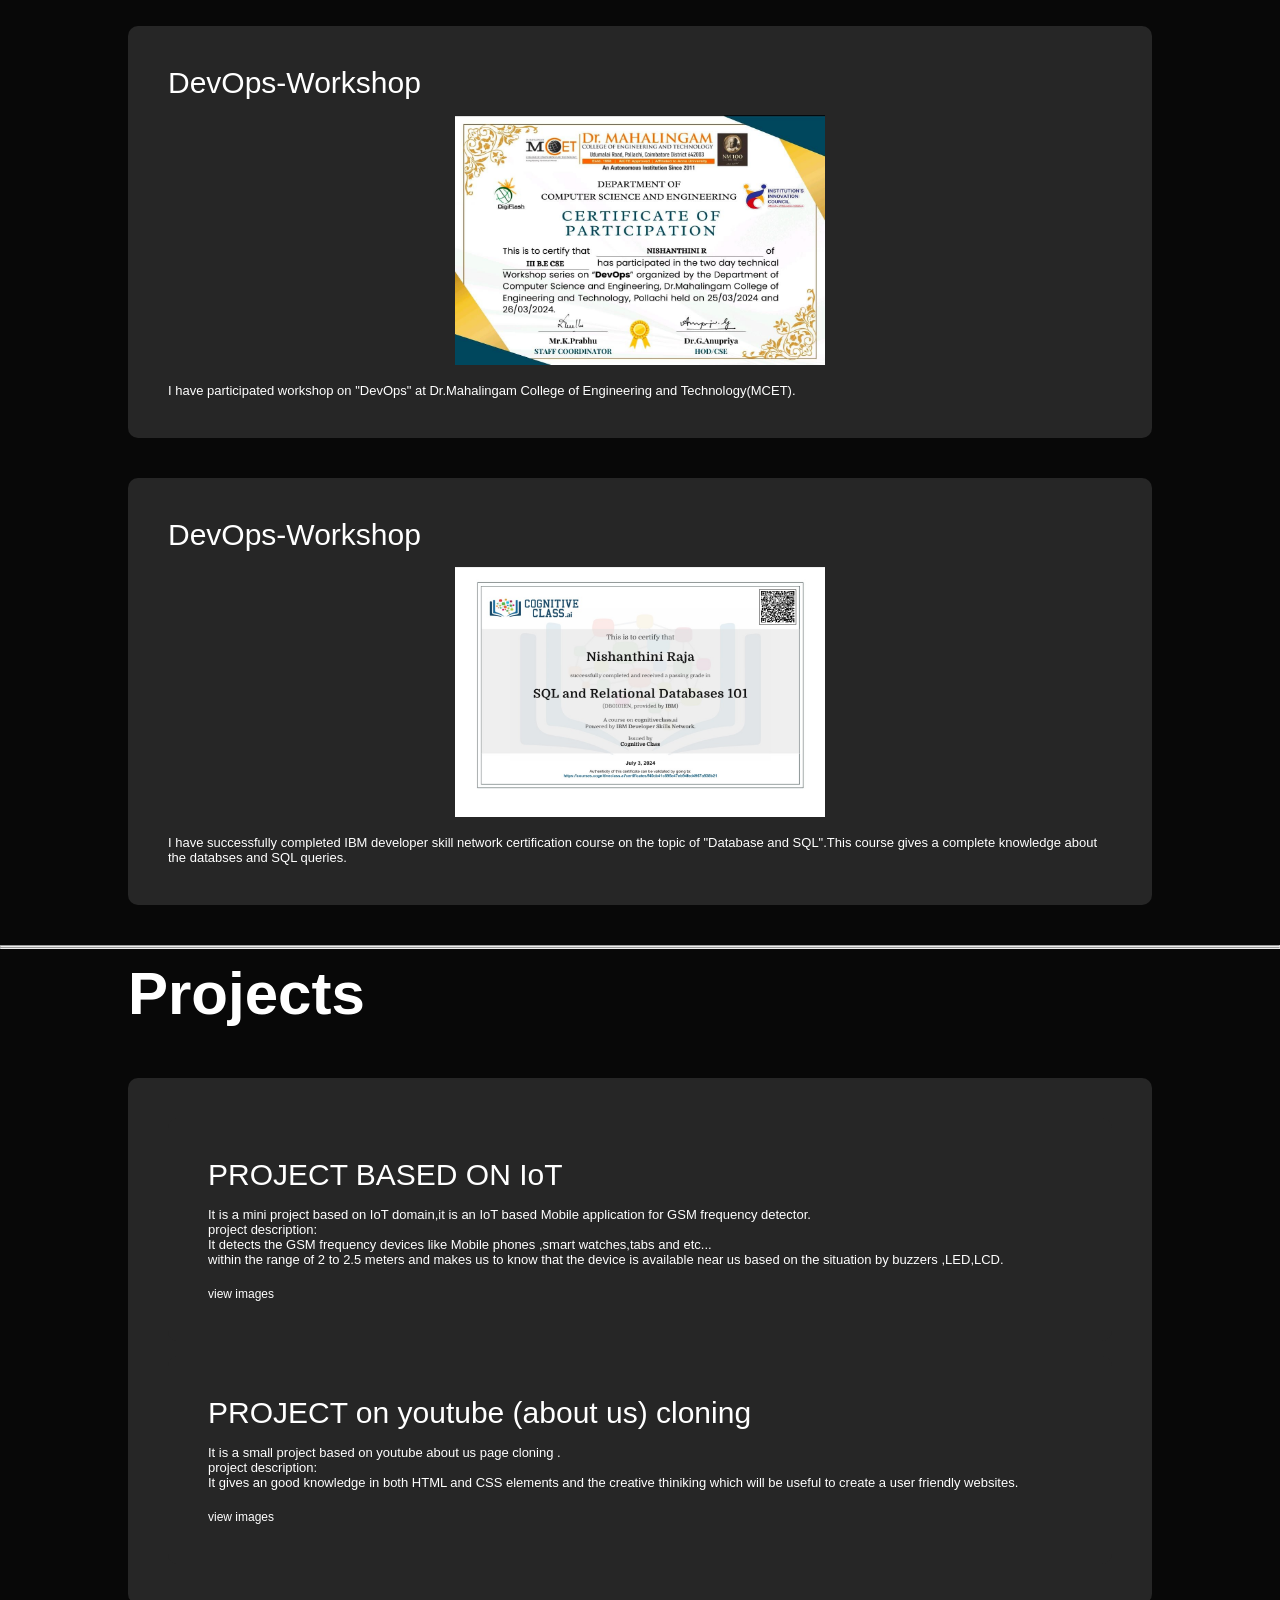
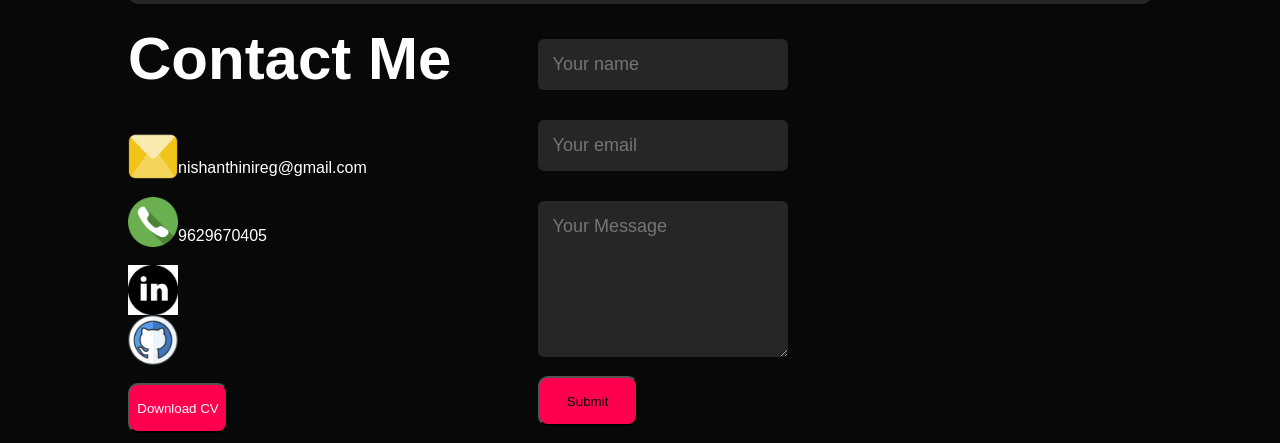
==== commit 4171e9e5: "Updating changes in images" ====
--- a/index.html
+++ b/index.html
@@ -160,7 +160,7 @@
           </div>
           <div>
             <h2>NPTEL certificate</h2>
-            <center><img src="privacysecurity.png".jpg" alt="certificate" width="370px" height="250px"></center>
+            <center><img src="privacy.png".jpg" alt="certificate" width="370px" height="250px"></center>
             <br>
             <p>
              I have successfully completed the course in NPTEL on the topic of "Privacy and Security in online Social Media".
@@ -170,7 +170,7 @@
           </div>
           <div>
             <h2>TCS-ion</h2>
-            <center><img src="TCSion .jpg" alt="certificate" width="370px" height="250px"></center>
+            <center><img src="TCS.jpg" alt="certificate" width="370px" height="250px"></center>
             <br>
             <p>
              I have successfully completed the course in TCS-ion on the topic of "TCS ion career edge-young professional".
@@ -180,7 +180,7 @@
           </div>
           <div>
             <h2>Energy Literacy</h2>
-            <center><img src="energyliteracy .jpg"" alt="certificate" width="370px" height="250px"></center>
+            <center><img src="energy.jpg"" alt="certificate" width="370px" height="250px"></center>
             <br>
             <p>
              I have successfully completed the course in Energy swaraj Foundation on the topic of "Energy Literacy".
--- a/style.css
+++ b/style.css
@@ -131,7 +131,7 @@
 }
 .certif-list {
   display: grid;
-  grid-template-columns: repeat(auto-fit, minmax(250px, 1fr));
+  grid-template-columns: repeat(auto-fit, minmax(500px, 1fr));
   grid-gap: 40px;
   margin-top: 50px;
 }
@@ -156,9 +156,10 @@
   display: inline-block;
 }
 .certif-list div:hover {
-  background: #ff004f;
+  background: blue;
   transform: translateY(-10px);
 }
+
 <!-----------------projects------------- ----------------- > #project {
   padding: 30px 0;
 }
@@ -189,7 +190,7 @@
   display: inline-block;
 }
 .project-list div:hover {
-  background: #ff004f;
+  background: blue;
   transform: translateY(-10px);
 }
 <!---------------contact------------ > .contact-left {
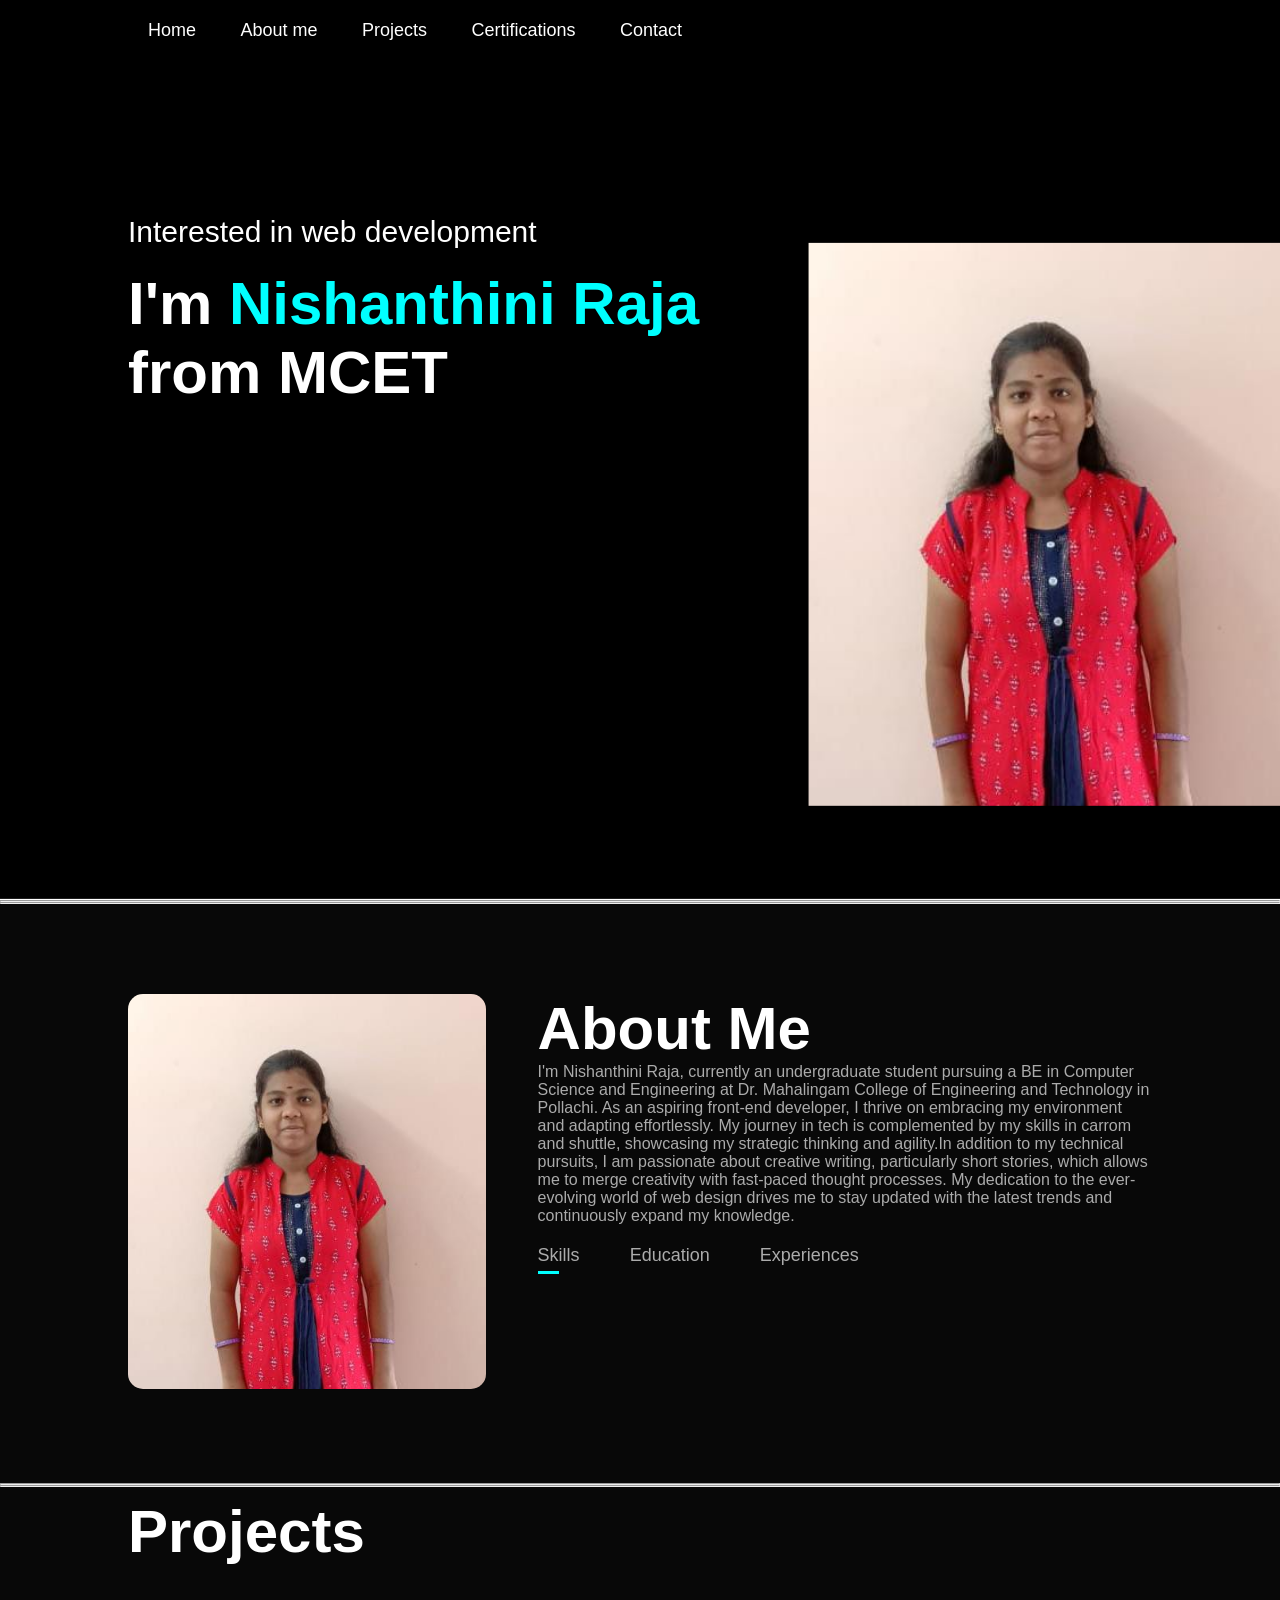
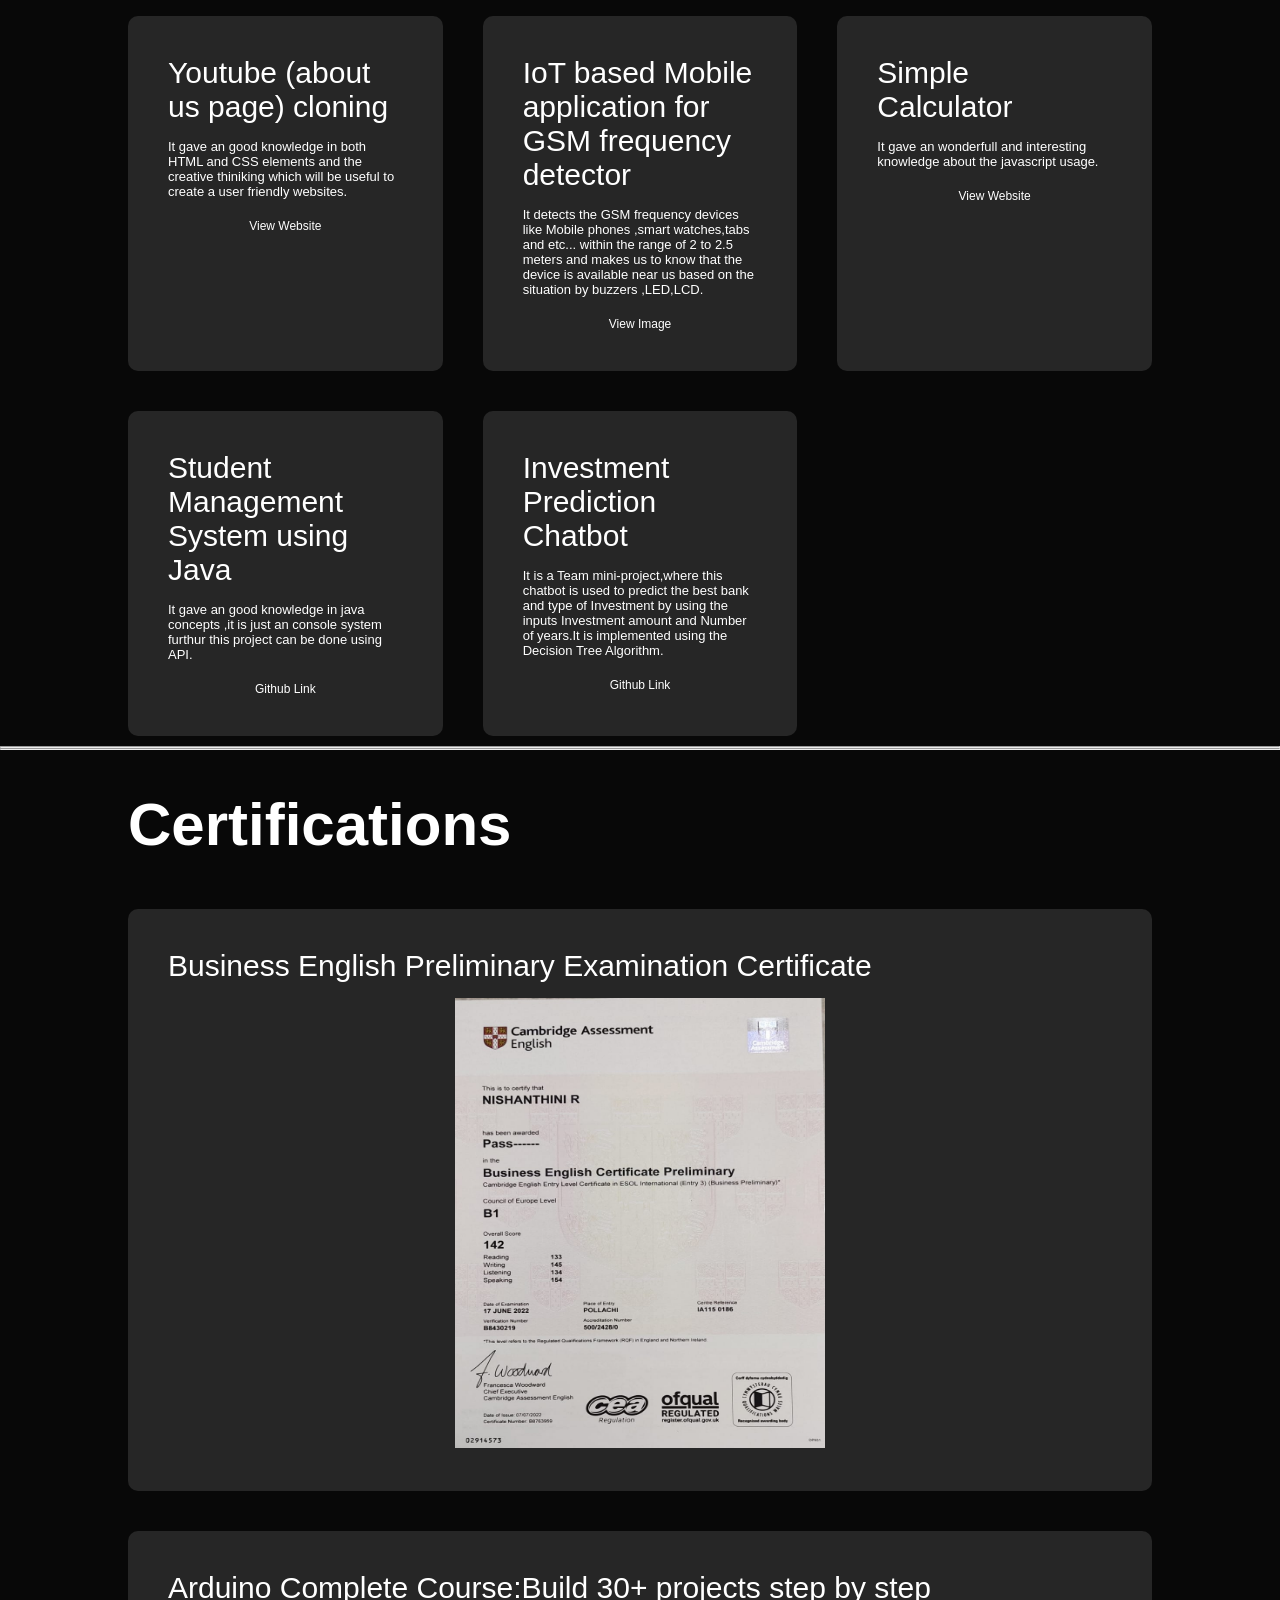
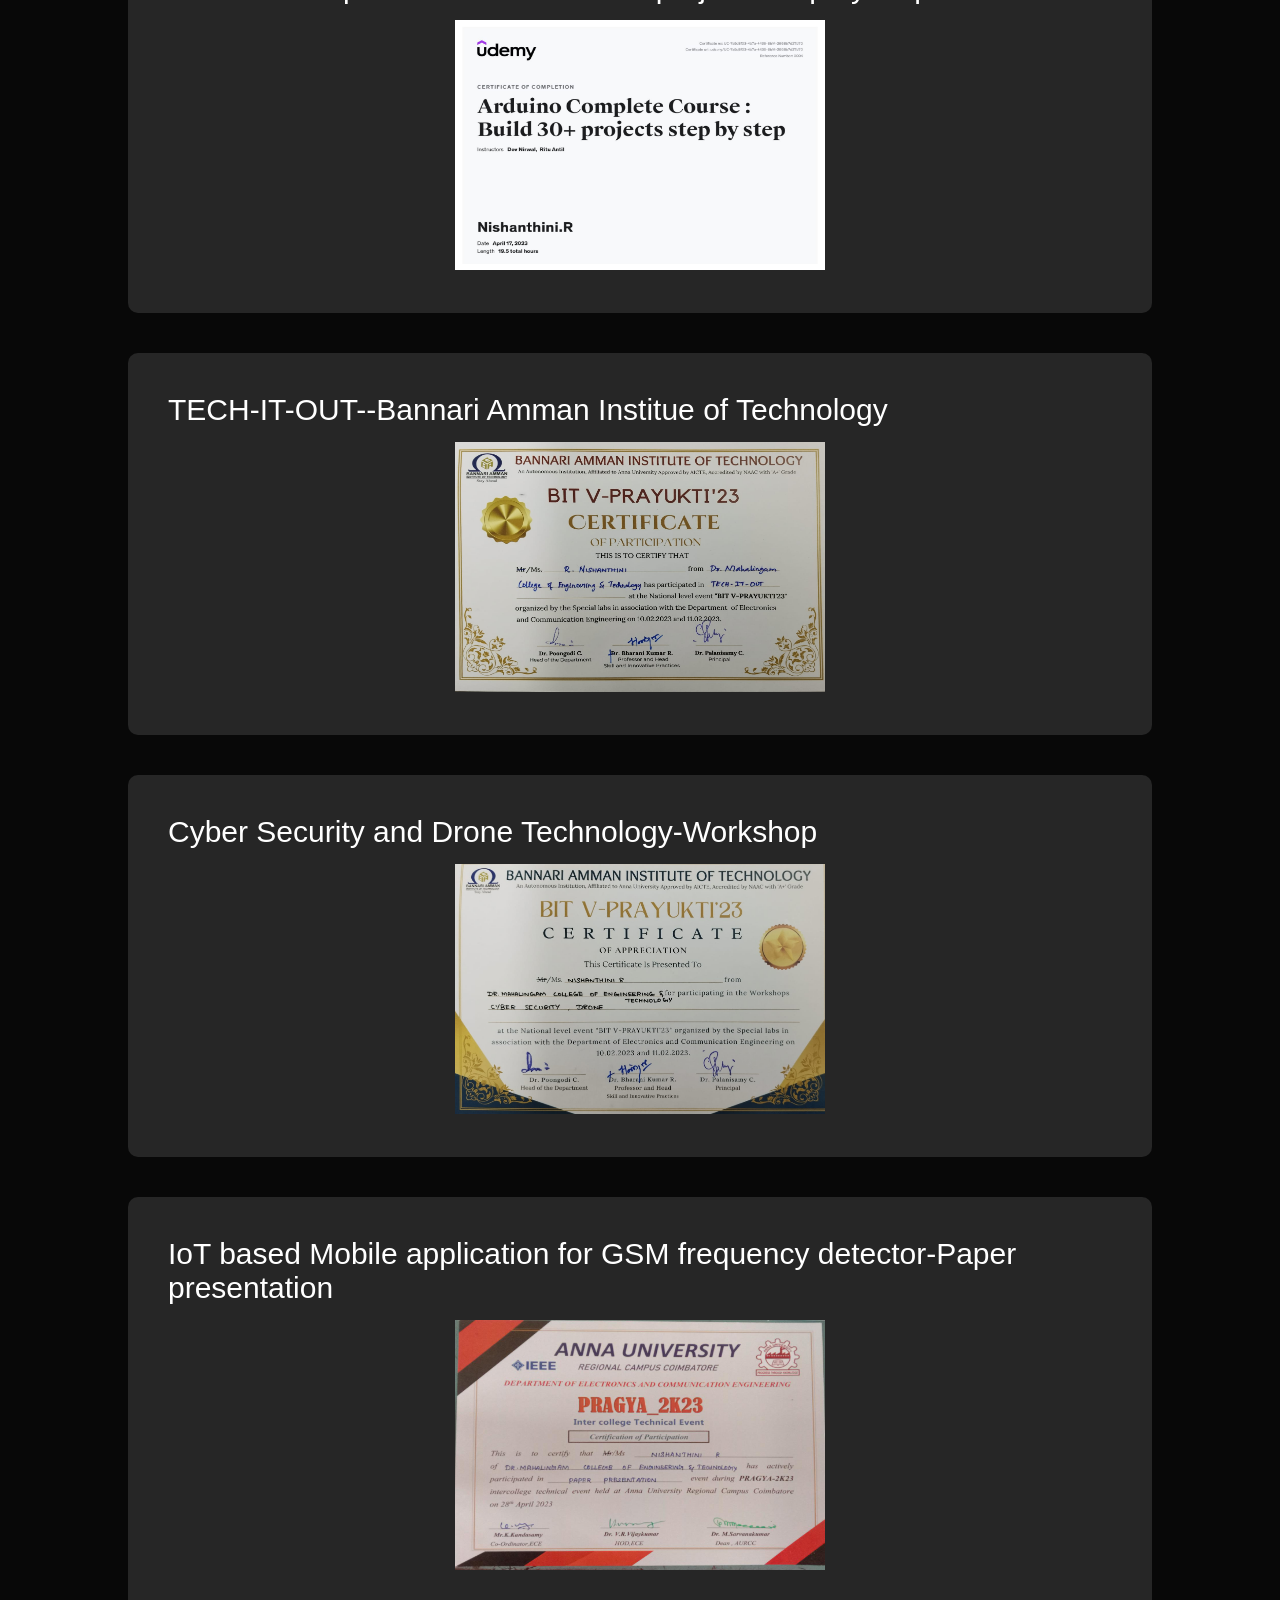
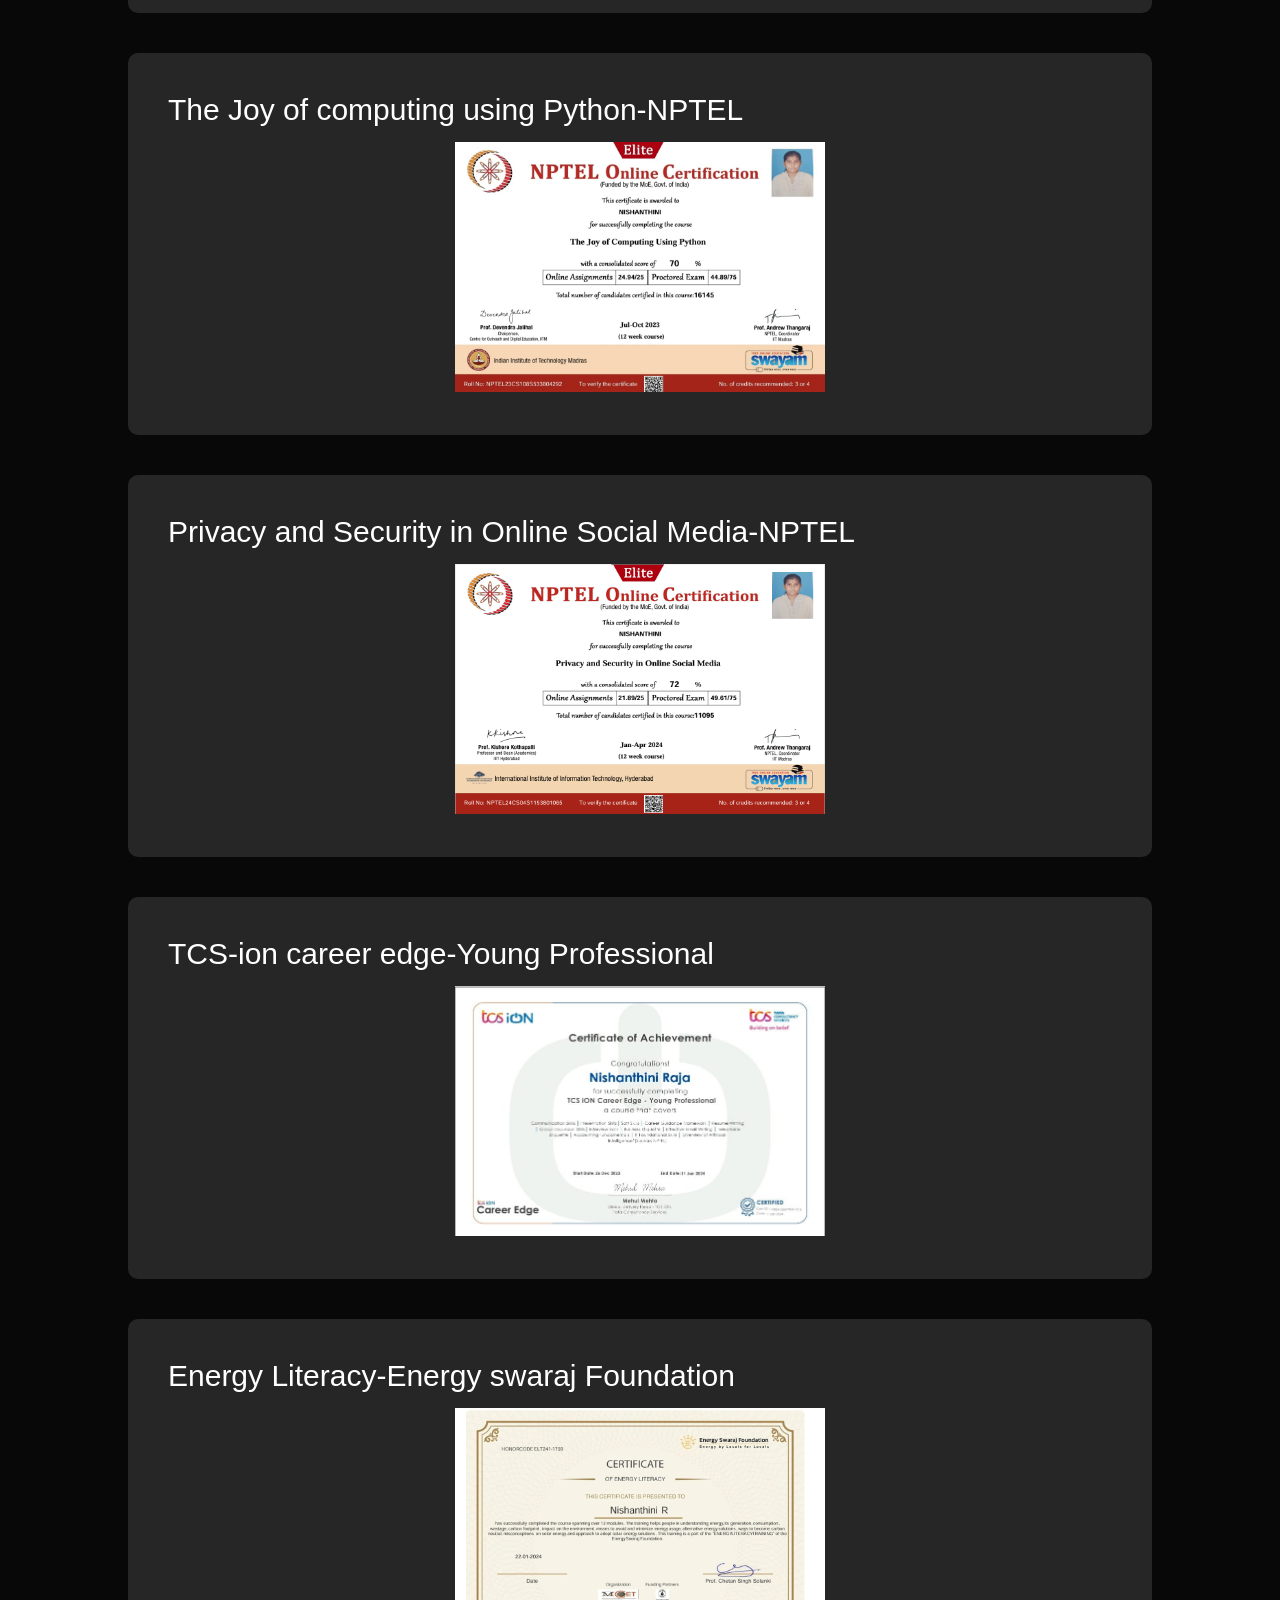
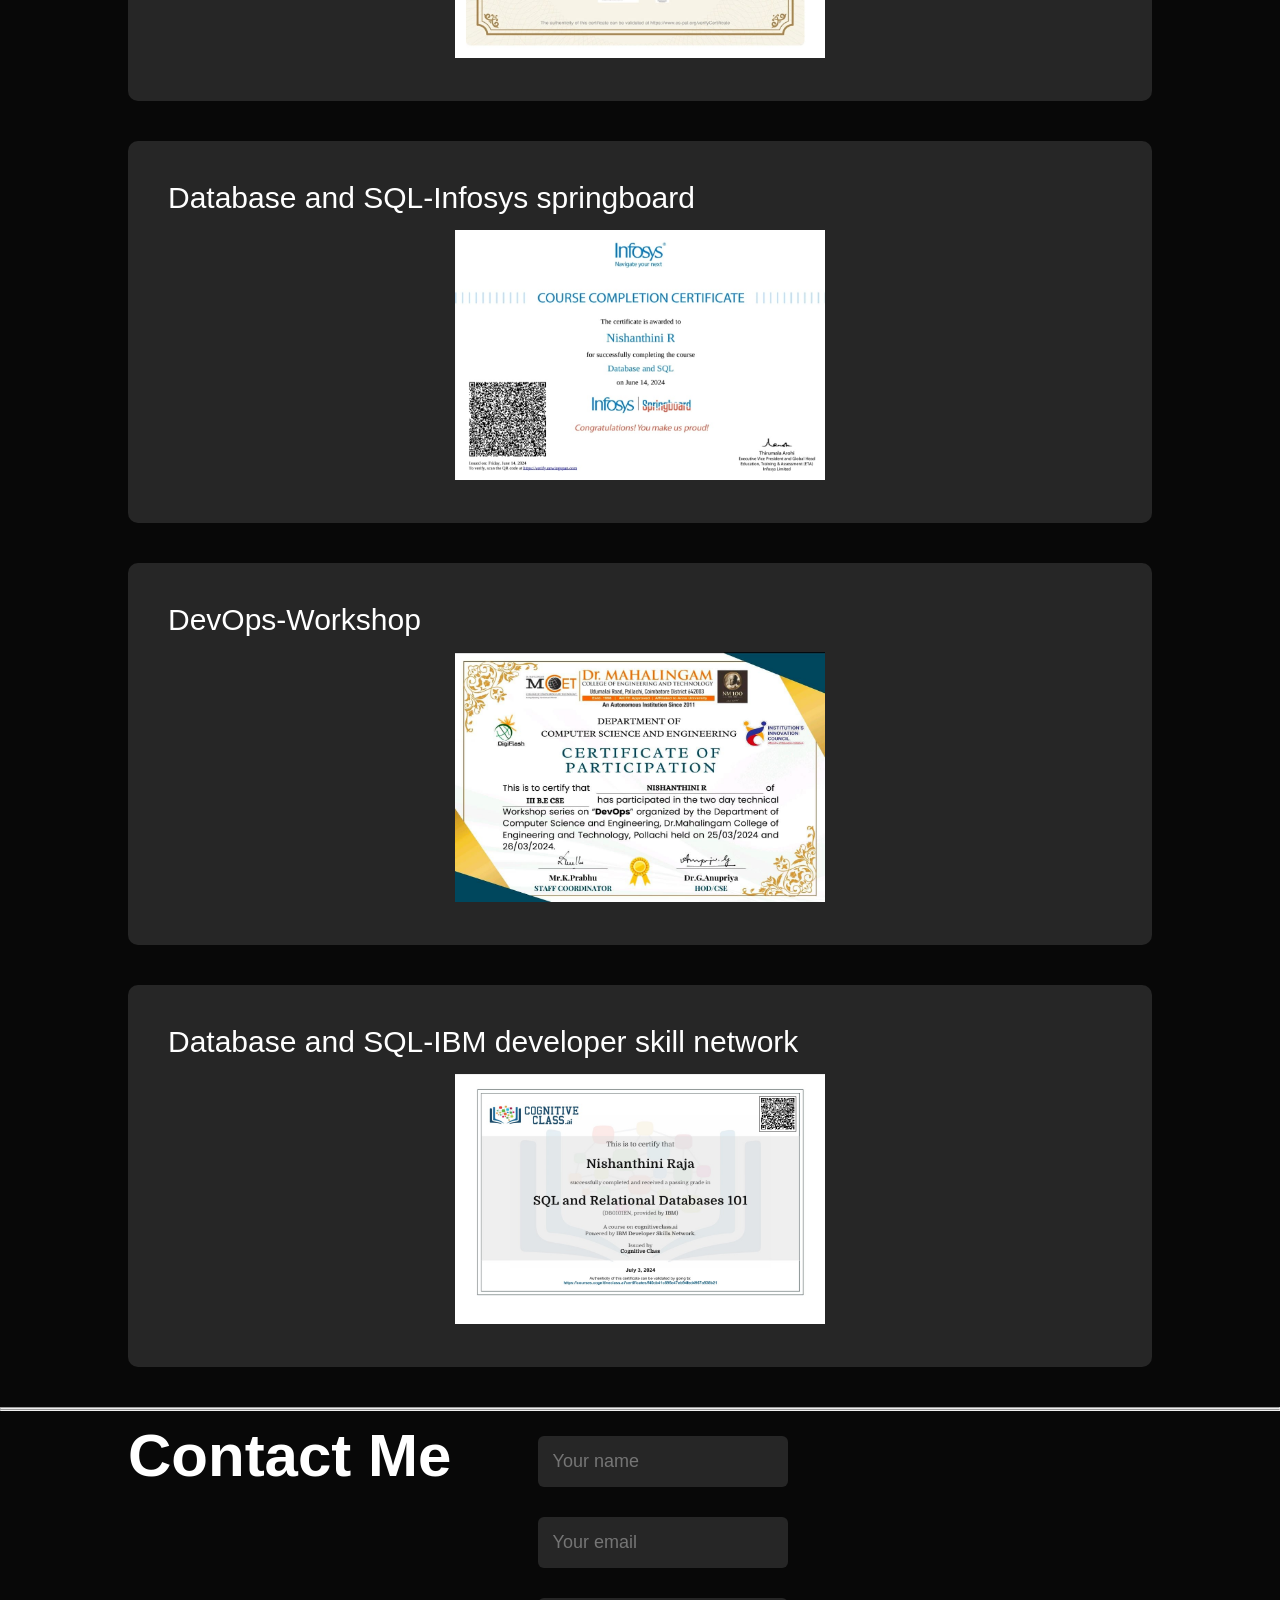
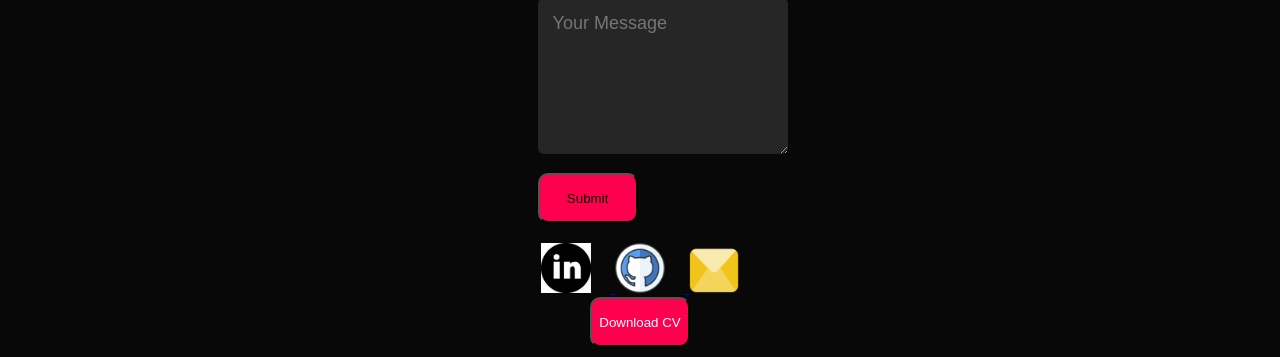
==== commit 3aaedf1f: "modified grid colors" ====
--- a/index.html
+++ b/index.html
@@ -11,8 +11,8 @@
           <ul>
             <li><a href="#header">Home</a></li>
             <li><a href="#about">About me</a></li>
+            <li><a href="#project">Projects</a></li>
             <li><a href="#services">Certifications</a></li>
-            <li><a href="#project">Projects</a></li>
             <li><a href="#Contact">Contact</a></li>
           </ul>
         </nav>
@@ -96,208 +96,155 @@
       </div>
     </div>
     <hr><hr>
+    <!---------------projects-------------->
+    <div id="project">
+      <div class="container">
+        <h1 class="subtext">Projects</h1>
+        <div class="project-list">
+          <div>
+            <h2>Youtube (about us page) cloning</h2>
+            <p>
+              It gave an good knowledge in both HTML and CSS elements and the creative thiniking which
+               will be useful to create a user friendly websites.
+            </p>
+          <center>  <a href="https://nishanthinireg.github.io/youtube/">View Website</a></center>
+          </div>
+            <div>
+              <h2>IoT based Mobile application for GSM frequency detector</h2>
+              <p>
+                It detects the GSM frequency devices like Mobile phones ,smart watches,tabs and etc... 
+                within the range of 2 to 2.5 meters
+                and makes us to know that the device is available near us based on the situation by buzzers ,LED,LCD.
+              </p>
+              <center><a href="mini.jpg">View Image</a></center>
+            </div>
+            <div>
+              <h2>Simple Calculator </h2>
+              <p>
+                It gave an wonderfull and interesting knowledge about the javascript usage.
+              </p>
+            <center>  <a href="https://nishanthinireg.github.io/youtube/">View Website</a></center>
+            </div>
+           
+            <div>
+              <h2>Student Management System using Java</h2>
+              <p>
+                It gave an good knowledge in java concepts ,it is just an console system furthur this project can be done using API.
+              </p>
+            <center>  <a href="https://nishanthinireg.github.io/youtube/">Github Link</a></center>
+            </div>
+            <div>
+              <h2>Investment Prediction Chatbot</h2>
+              <p>
+                It is a Team mini-project,where this chatbot is used to predict the best bank and type of Investment by using the inputs Investment amount 
+                and Number of years.It is implemented using the Decision Tree Algorithm.
+              </p>
+            <center>  <a href="https://nishanthinireg.github.io/youtube/">Github Link</a></center>
+            </div>
+          
+            
+            </div>
+          </div>
+        </div>
+      </div>
+    <hr><hr>
     <!--------------services------------>
     <div id="services">
       <div class="container">
         <h1 class="subtext">Certifications</h1>
         <div class="certif-list">
           <div>
-            <h2>BEC exam Certificate</h2>
+            <h2>Business English Preliminary Examination Certificate</h2>
             <center><img src="bec.jpg" alt="certificate" width="370px" height="450px"></center>
-            <br>
-            <p>
-              I successfully completed the British English Preliminary Examination, earning a B-certification from Oxford University.            </p>
-            
-          </div>
-          <div>
-            <h2>IoT based course</h2>
+              </div>
+          <div>
+            <h2>Arduino Complete Course:Build 30+ projects step by step</h2>
             <center><img src="iot.jpg" alt="certificate" width="370px" height="250px"></center>
-            <br>
-            <p>
-              I have completed course on the topic "Arduino Complete Course:Build 30+ projects step by step".</p>
-            
-          </div>
-          <div>
-            <h2>Codeathon</h2>
+           </div>
+          <div>
+            <h2>TECH-IT-OUT--Bannari Amman Institue of
+              Technology</h2>
             <center><img src="tio.jpg" alt="certificate" width="370px" height="250px"></center>
-            <br>
-            <p>
-              I have participated in "TECH-IT-OUT"at Bannari Amman Institue of
-              Technology(BIT).
-            </p>
-            
-          </div>
-          <div>
-            <h2>Workshop</h2>
+            </div>
+          <div>
+            <h2>Cyber Security and Drone Technology-Workshop</h2>
             <center><img src="work.jpg" alt="certificate" width="370px" height="250px"></center>
-            <br>
-            <p>
-              I have participated workshop on "Cyber Security" and "Drone Technology" at
-              Bannari Amman Institue of Technology(BIT).
-            </p>
-            
-          </div>
-          <div>
-            <h2>Paper presentation</h2>
+            </div>
+          <div>
+            <h2>IoT based Mobile application
+              for GSM frequency detector-Paper presentation</h2>
             <center><img src="pp.jpg" alt="certificate" width="370px" height="250px"></center>
-            <br>
-            <p>
-             I have  participated in paper presentation on the topic"IoT based Mobile application
-              for GSM frequency detector"at Anna universitiy regional
-              campus,coimabtore.
-            </p>
-            
-          </div>
-          <div>
-            <h2>NPTEL certificate</h2>
+          </div>
+          <div>
+            <h2>The Joy of computing using Python-NPTEL</h2>
             <center><img src="python.jpg" alt="certificate" width="370px" height="250px"></center>
-            <br>
-            <p>
-             I have successfully completed the course in NPTEL on the topic of "The joy of computing using Python".It gives a deep knowledge
-             about the python basics.
-            </p>
-           
-          </div>
-          <div>
-            <h2>NPTEL certificate</h2>
+          </div>
+          <div>
+            <h2>Privacy and Security in Online Social Media-NPTEL</h2>
             <center><img src="privacy.png".jpg" alt="certificate" width="370px" height="250px"></center>
-            <br>
-            <p>
-             I have successfully completed the course in NPTEL on the topic of "Privacy and Security in online Social Media".
-             It gives a deep knowledge about the privacy in social media and the Security measures in applications.
-            </p>
-            
-          </div>
-          <div>
-            <h2>TCS-ion</h2>
+          </div>
+          <div>
+            <h2>TCS-ion career edge-Young Professional</h2>
             <center><img src="TCS.jpg" alt="certificate" width="370px" height="250px"></center>
-            <br>
-            <p>
-             I have successfully completed the course in TCS-ion on the topic of "TCS ion career edge-young professional".
-             It gives a deep knowledge about the professional skills,presentation skills,communication skills,soft skills and etc,.
-            </p>
-            
-          </div>
-          <div>
-            <h2>Energy Literacy</h2>
+          </div>
+          <div>
+            <h2>Energy Literacy-Energy swaraj Foundation</h2>
             <center><img src="energy.jpg"" alt="certificate" width="370px" height="250px"></center>
-            <br>
-            <p>
-             I have successfully completed the course in Energy swaraj Foundation on the topic of "Energy Literacy".
-             It gives a deep knowledge about the understanding energy,its generation,consumption,wastage,etc,.
-            </p>
-           
-          </div>
-          <div>
-            <h2>Infosys springboard</h2>
+          </div>
+          <div>
+            <h2>Database and SQL-Infosys springboard</h2>
             <center><img src="infosys.jpg" alt="certificate" width="370px" height="250px"></center>
-            <br>
-            <p>
-             I have successfully completed the course in Infosys springboard on the topic of "Database and SQL".
-             It gives a deep knowledge about the SQL queries,views,joins and advanced topics in it.
-            </p>
-            
           </div>
           <div>
             <h2>DevOps-Workshop</h2>
             <center><img src="devops.jpg" alt="certificate" width="370px" height="250px"></center>
-            <br>
-            <p>
-              I have participated workshop on "DevOps" at
-              Dr.Mahalingam College of Engineering and Technology(MCET).
-            </p>
-            
-          </div>
-          <div>
-            <h2>DevOps-Workshop</h2>
+          </div>
+          <div>
+            <h2>Database and SQL-IBM developer skill network</h2>
             <center><img src="IBM.jpg" alt="certificate" width="370px" height="250px"></center>
-            <br>
-            <p>
-              I have successfully completed IBM developer skill network certification course on the topic of "Database and SQL".This course gives a complete knowledge 
-              about the databses and SQL queries.
-            </p>
-            
-          </div>
-          
-        </div>
-      </div>
-    </div>
-    <hr><hr>
-    <!---------------projects-------------->
-    <div id="project">
-      <div class="container">
-        <h1 class="subtext">Projects</h1>
-        <div class="project-list">
-          <div class="pro">
-            <div>
-              <h2>PROJECT BASED ON IoT</h2>
-              <p>
-                It is a mini project based on IoT domain,it is an IoT based Mobile application for GSM frequency detector.
-                <br>
-                project description:
-                <br>
-                It detects the GSM frequency devices like Mobile phones ,smart watches,tabs and etc... 
-                <br>within the range of 2 to 2.5 meters
-                and makes us to know that the device is available near us based on the situation by buzzers ,LED,LCD.
-              </p>
-              <a href="mini.jpg">view images</a>
-            </div>
-            <br>
-            <div>
-              <h2>PROJECT on youtube (about us) cloning</h2>
-              <p>
-                It is a small project based on youtube about us page cloning .
-                <br>
-                project description:
-                <br>
-                It gives an good knowledge in both HTML and CSS elements and the creative thiniking which
-                 will be useful to create a user friendly websites.
-              </p>
-              <a href="mini.jpg">view images</a>
-            </div>
-            </div>
-          </div>
-        </div>
-      </div>
-    </div>
+          </div>
+        </div>
+      </div>
+    </div>
+    <hr><hr>
+    
     <!------------------contact--------------------------->
     <div id="Contact">
-       <div class="container">
+      <div class="container">
         <div class="row">
           <div class="contact-left">
-            <h1 class="subtext">Contact Me</h1>
-            <br>
-            <br>
-            <div class="iit">
-           <img src="mail.png" alt="email"width="50px" height="50px">
-           <p>nishanthinireg@gmail.com</p>
-           </div>
-           <br>
-           <div class="iiit">
-           <img src="phone.png" alt="phone"width="50px" height="50px">
-           <p>9629670405</p>
-           </div>
-           <br>
-             <a href="https://www.linkedin.com/in/nishanthini-r/?
-             utm_source=share&utm_campaign=share_via&utm_content=profile&utm_medium=android_app" >
-             <img src="linked.jpg" alt="linkedin" width="50px" height="50px"></a>
-              <a href="https://github.com/nishanthinireg"><img src="github.png" width="50px" height="50px"></a>
-          
-             <br>
-             <button type="button" class="btn2"><a class="cv" href="Nisha resume .pdf">Download CV</a></button>
-          </div>
+            <h1 class="subtext" style="text-align: center;">Contact Me</h1>
+          </div>
+          <br><br>
+    
           <div class="contact-right">
             <form>
-              <input type="text" name="Name" placeholder="Your name" required>
-              <br>
-              <input type="email" name="email"placeholder="Your email" required><br>
-              <textarea name="Message"  rows="6" placeholder="Your Message"></textarea><br>
+              <input type="text" name="Name" placeholder="Your name" required><br>
+              <input type="email" name="email" placeholder="Your email" required><br>
+              <textarea name="Message" rows="6" placeholder="Your Message"></textarea><br>
               <button type="submit" class="btn1">Submit</button>
             </form>
           </div>
         </div>
-       </div>
-    </div>
+    
+        <div class="social-links" style="text-align: center; margin-top: 20px;">
+          <a href="https://www.linkedin.com/in/nishanthini-r/">
+            <img src="linked.jpg" alt="linkedin" width="50px" height="50px" style="margin-right: 20px;">
+          </a>
+          <a href="https://github.com/nishanthinireg">
+            <img src="github.png" alt="github" width="50px" height="50px" style="margin-right: 20px;">
+          </a>
+          <a href="mailto:nishanthinireg@gmail.com">
+            <img src="mail.png" alt="email" width="50px" height="50px">
+          </a>
+          <div style="text-align: center;">
+            <button type="button" class="btn2"><a class="cv" href="resume.pdf">Download CV</a></button>
+          </div>
+        </div>
+      </div>
+    </div>
+    
+    
     <script>
       var tablinks = document.getElementsByClassName("link");
       var tabcontents = document.getElementsByClassName("tab-cont");
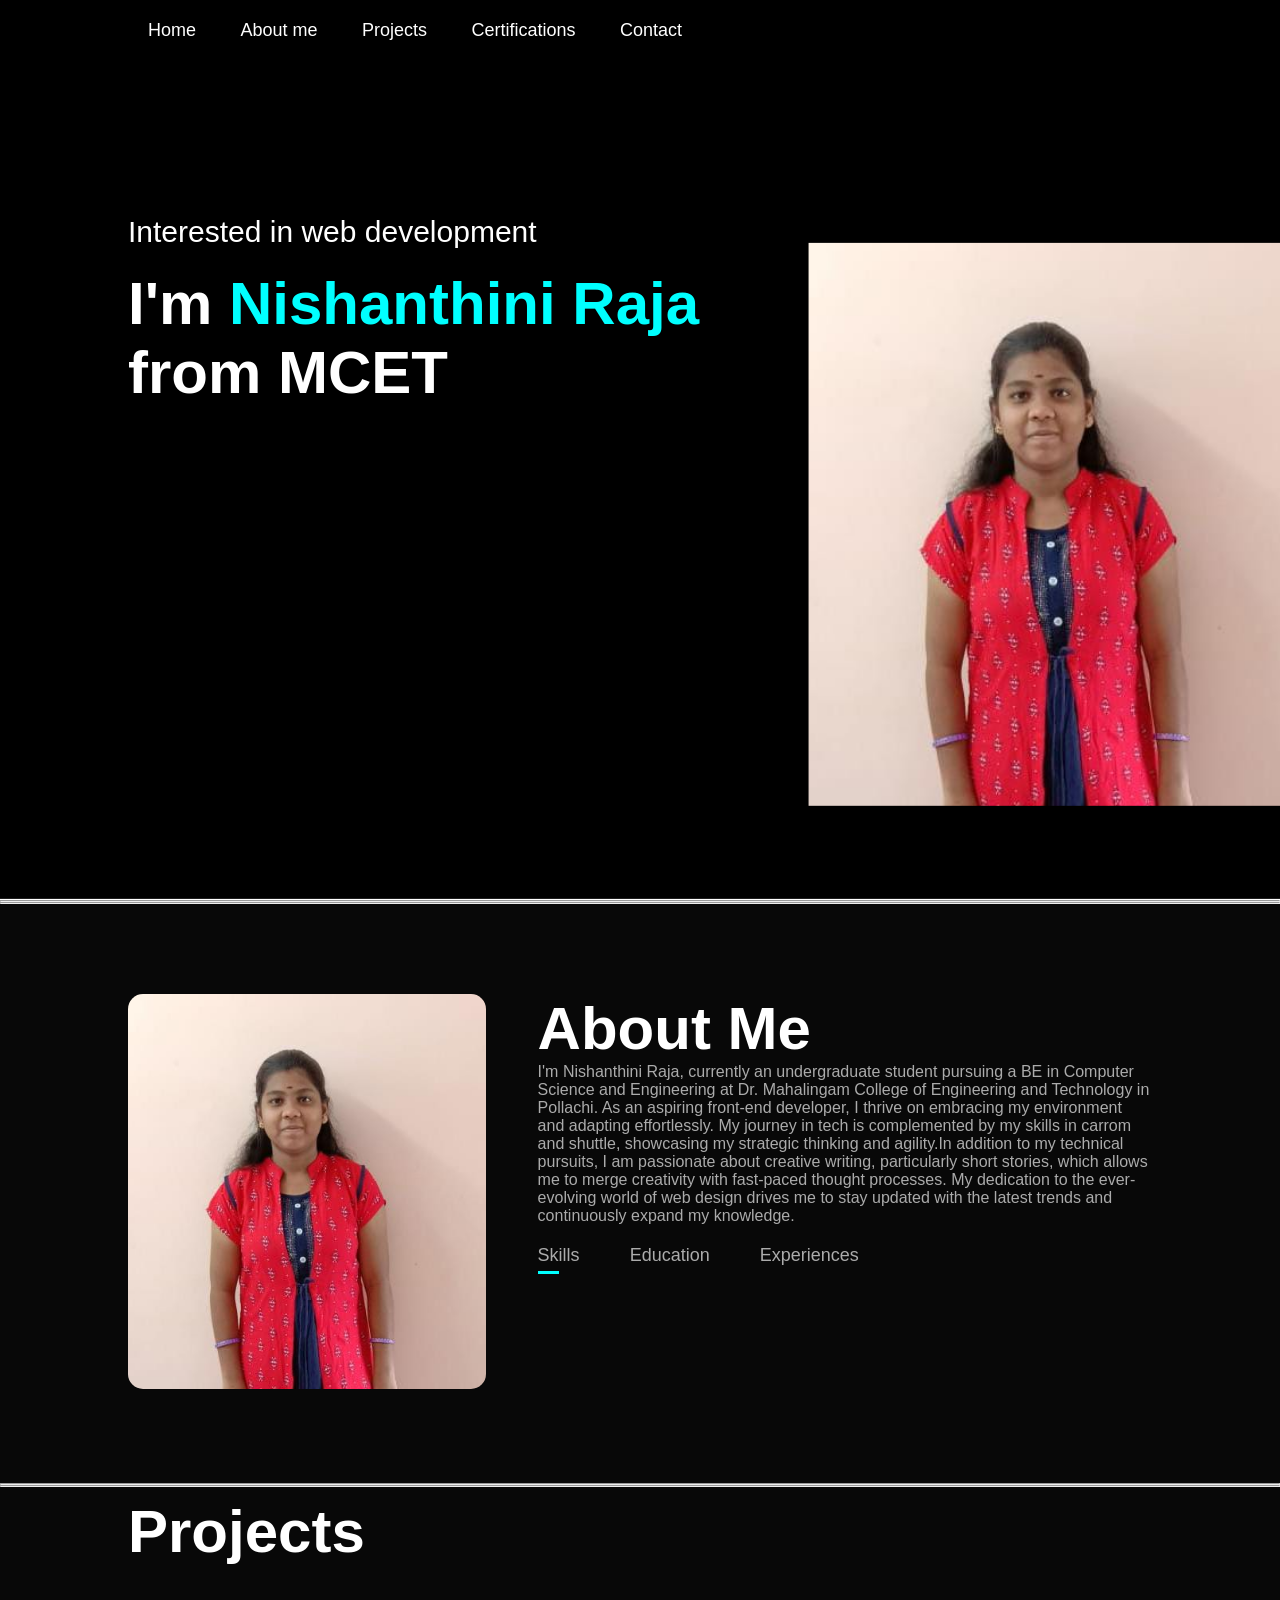
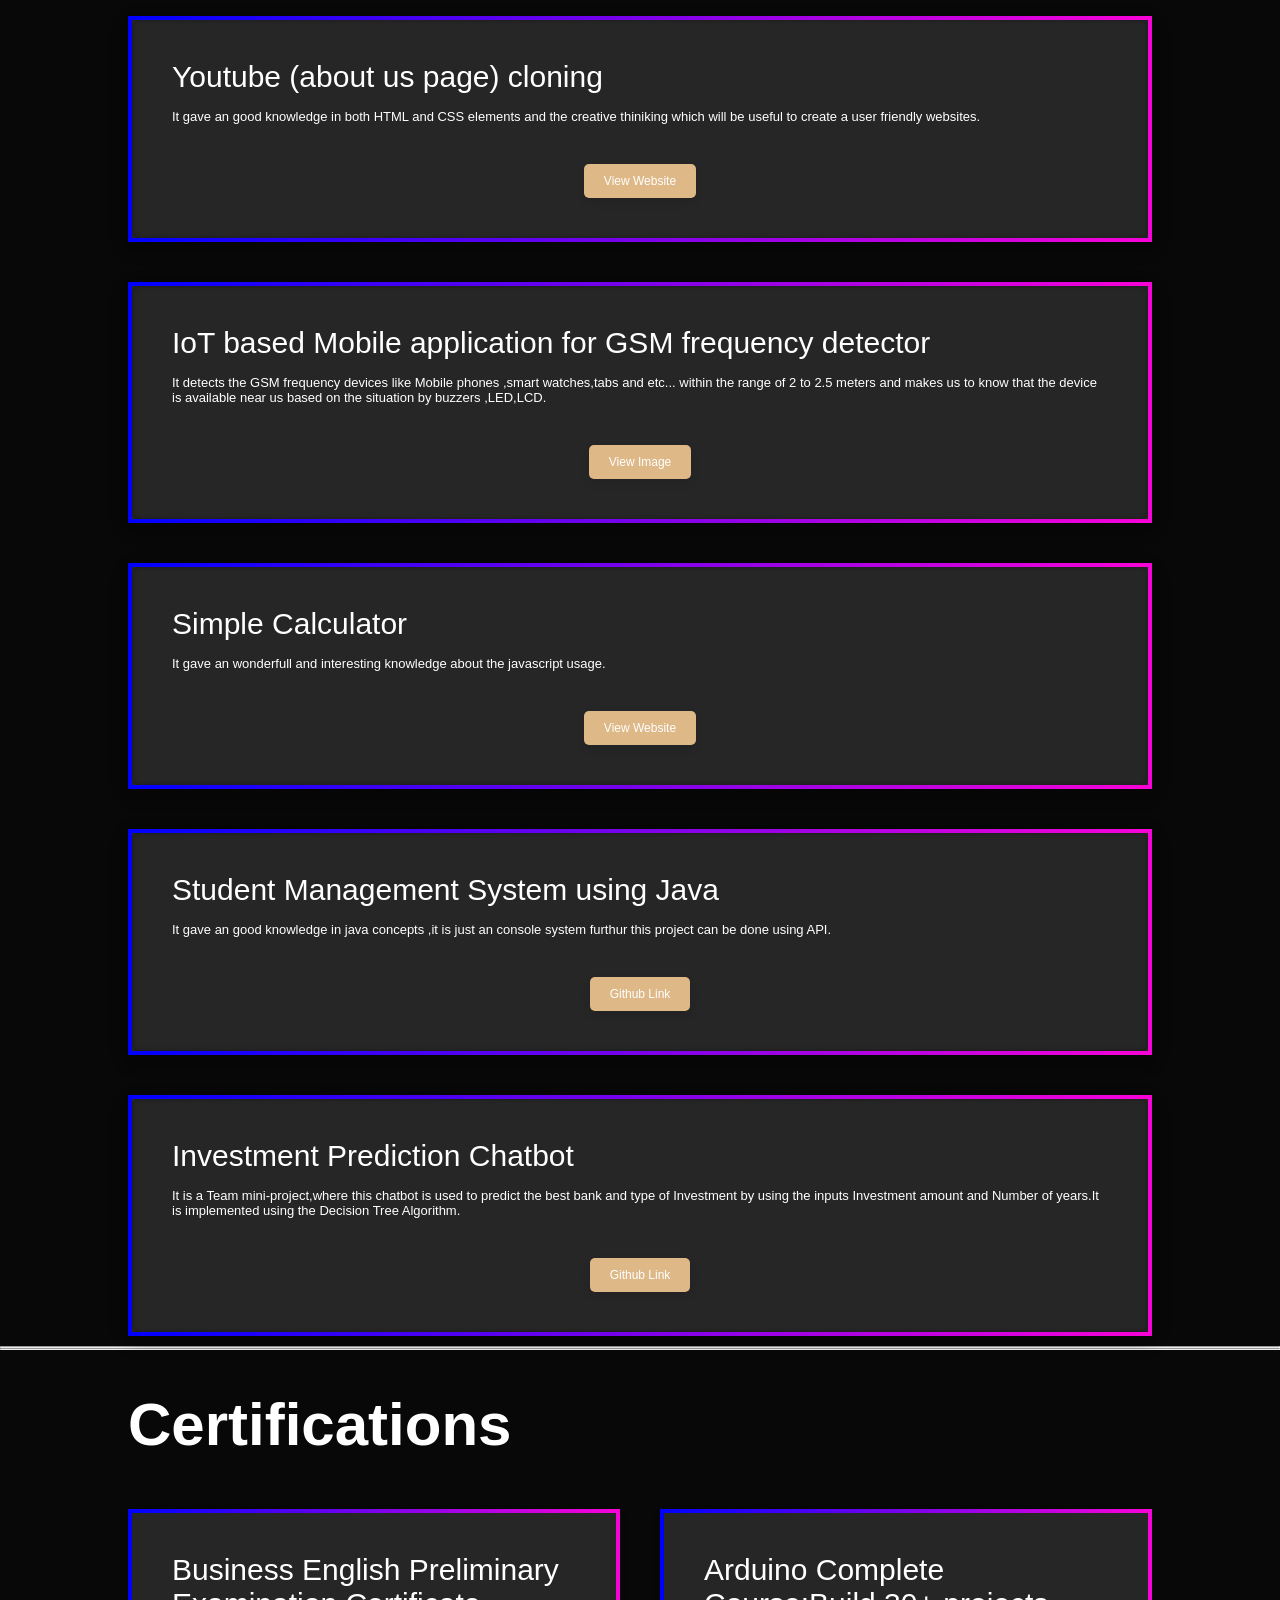
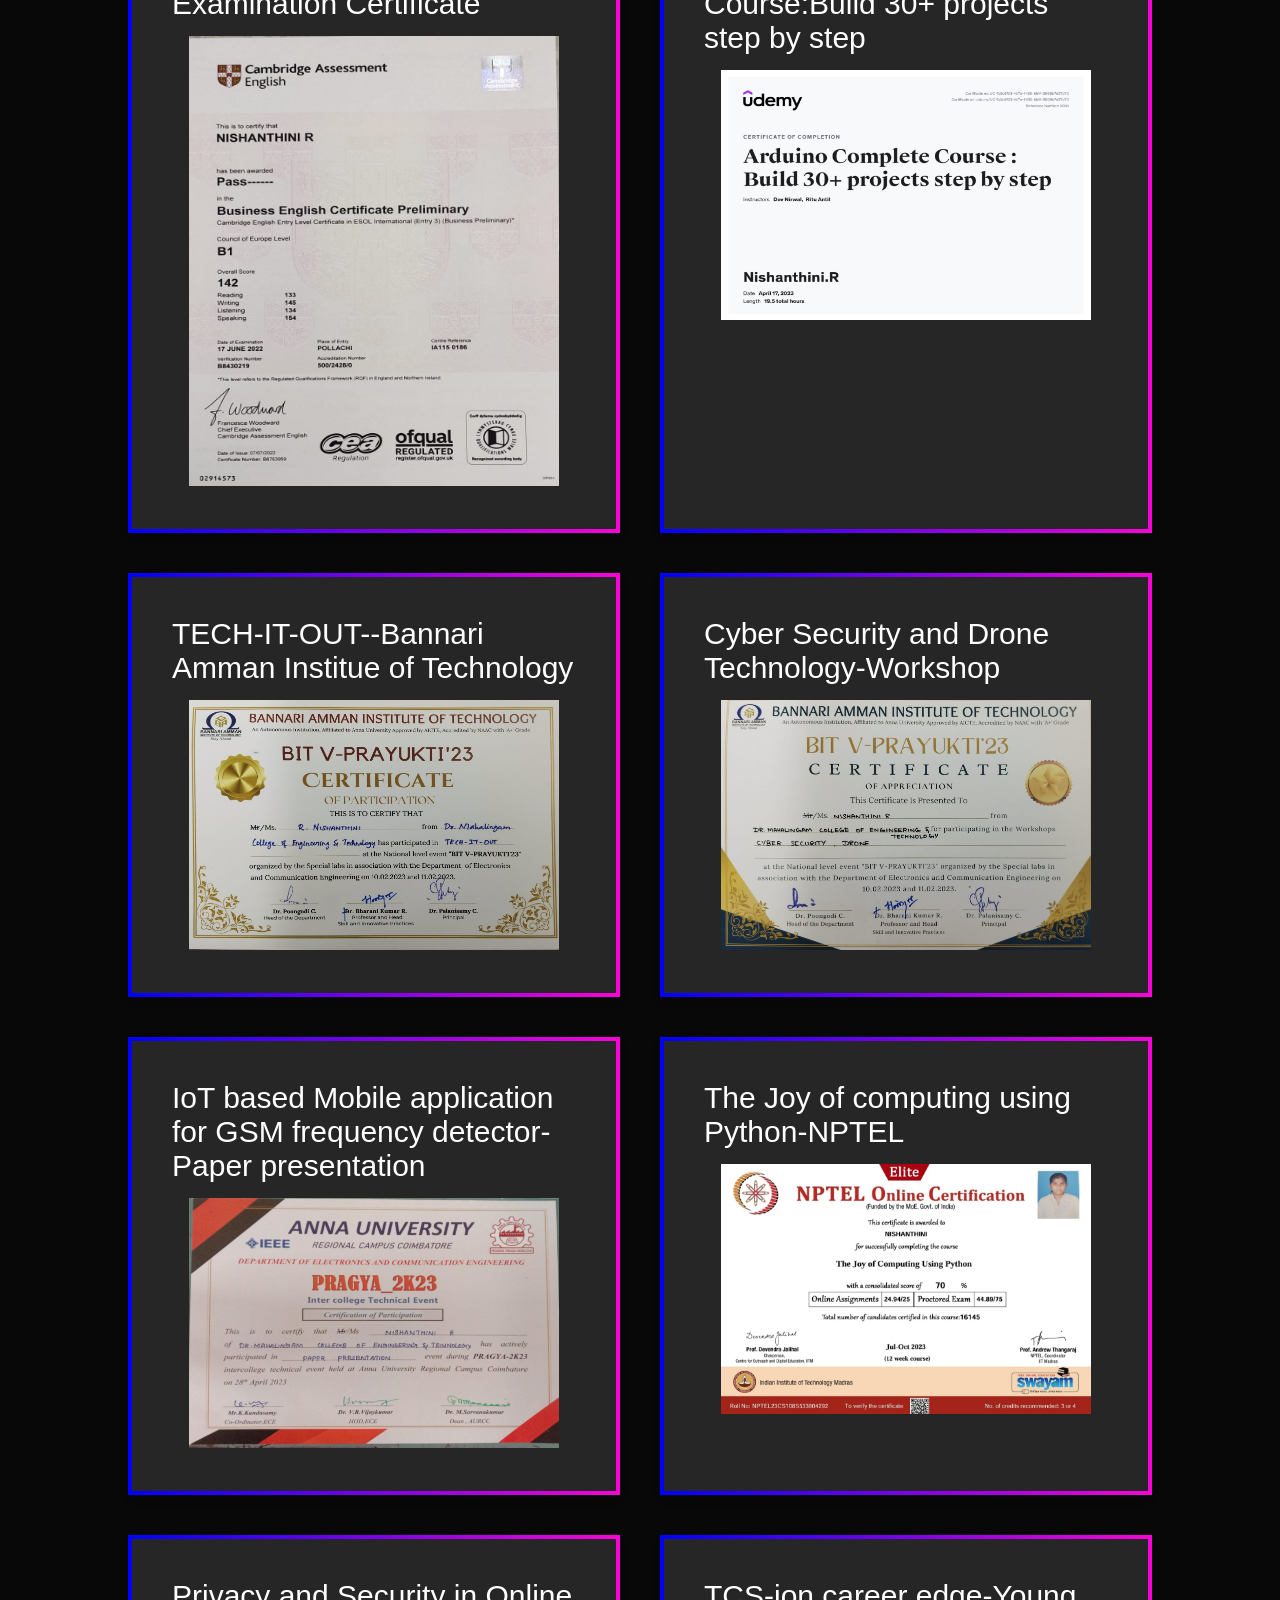
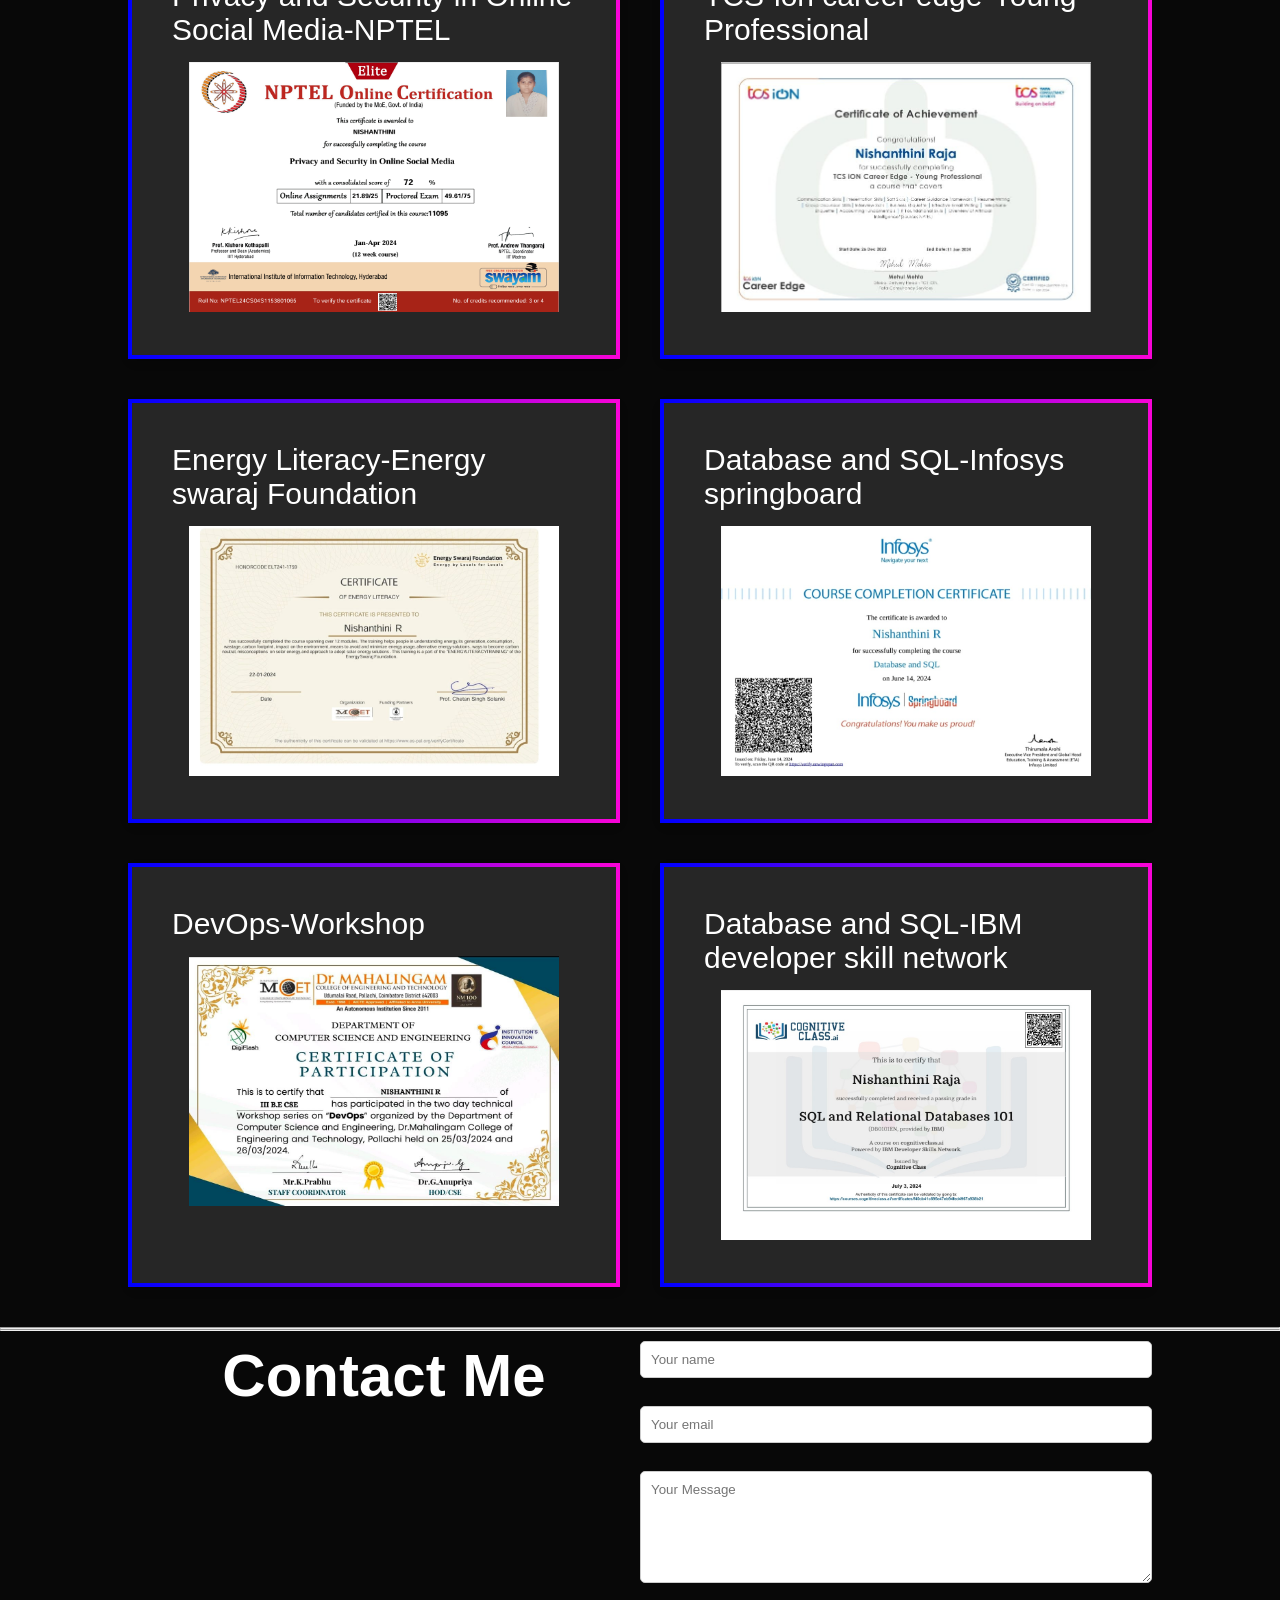
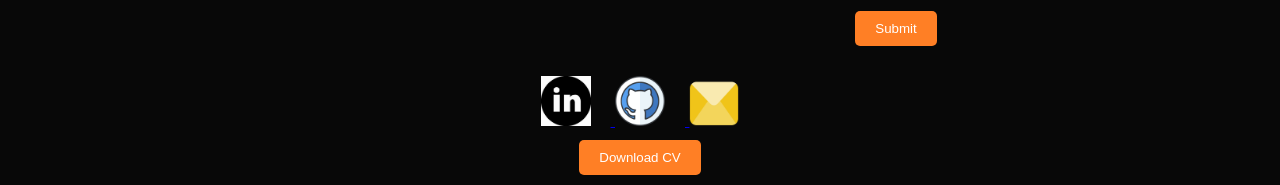
==== commit 9abe2dbc: "updating projects" ====
--- a/index.html
+++ b/index.html
@@ -123,7 +123,7 @@
               <p>
                 It gave an wonderfull and interesting knowledge about the javascript usage.
               </p>
-            <center>  <a href="https://nishanthinireg.github.io/youtube/">View Website</a></center>
+            <center>  <a href="https://nishanthinireg.github.io/projects/">View Website</a></center>
             </div>
            
             <div>
--- a/style.css
+++ b/style.css
@@ -129,12 +129,14 @@
 #services {
   padding: 30px 0;
 }
+
 .certif-list {
   display: grid;
-  grid-template-columns: repeat(auto-fit, minmax(500px, 1fr));
+  grid-template-columns: repeat(auto-fit, minmax(370px, 1fr));
   grid-gap: 40px;
   margin-top: 50px;
 }
+
 .certif-list div {
   background: #262626;
   padding: 40px;
@@ -142,33 +144,39 @@
   font-weight: 300;
   border-radius: 10px;
   transition: background 0.5s, transform 0.5s;
-}
+  border: 4px solid;
+  border-image-slice: 1;
+  border-image-source: linear-gradient(to right, blue, rgb(248, 3, 215));
+  box-shadow: 0 4px 8px rgba(0, 0, 0, 0.2);
+}
+
+.certif-list div:hover {
+  transform: translateY(-10px);
+  background-color: #4b0082;
+  box-shadow: 0 8px 16px rgb(2, 244, 208);
+}
+
 .certif-list div h2 {
   font-size: 30px;
   font-weight: 500;
   margin-bottom: 15px;
 }
-.certif-list div a {
-  text-decoration: none;
-  color: #fff;
-  font-size: 12px;
-  margin-top: 20px;
-  display: inline-block;
-}
-.certif-list div:hover {
-  background: blue;
-  transform: translateY(-10px);
+
+.certif-list div p {
+  margin-bottom: 20px;
 }
 
 <!-----------------projects------------- ----------------- > #project {
   padding: 30px 0;
 }
+
 .project-list {
   display: grid;
-  grid-template-columns: repeat(auto-fit, minmax(250px, 1fr));
+  grid-template-columns: repeat(auto-fit, minmax(500px, 1fr));
   grid-gap: 40px;
   margin-top: 50px;
 }
+
 .project-list div {
   background: #262626;
   padding: 40px;
@@ -176,77 +184,140 @@
   font-weight: 300;
   border-radius: 10px;
   transition: background 0.5s, transform 0.5s;
-}
+  box-shadow: inset 0 0 5px rgba(0, 0, 0, 0.3), 0 4px 8px rgba(0, 0, 0, 0.2),
+    0 6px 20px rgba(0, 0, 0, 0.19);
+  border: 4px solid transparent;
+  border-image: linear-gradient(to right, blue, rgb(248, 3, 215));
+  border-image-slice: 1;
+}
+
+.project-list div:hover {
+  transform: translateY(-10px);
+  box-shadow: inset 0 0 5px rgba(0, 0, 0, 0.3), 0 8px 16px rgba(0, 0, 0, 0.2),
+    0 12px 24px rgba(0, 0, 0, 0.2);
+}
+
 .project-list div h2 {
   font-size: 30px;
   font-weight: 500;
   margin-bottom: 15px;
 }
+
+.project-list div p {
+  margin-bottom: 20px;
+}
+
 .project-list div a {
   text-decoration: none;
   color: #fff;
   font-size: 12px;
   margin-top: 20px;
   display: inline-block;
+  padding: 10px 20px;
+  background-color: burlywood;
+  border-radius: 5px;
+  box-shadow: 0 4px 8px rgba(0, 0, 0, 0.1);
+  transition: background 0.3s, box-shadow 0.3s;
+}
+
+.project-list div a:hover {
+  background-color: #ff7f25;
+  box-shadow: 0 6px 12px rgba(0, 0, 0, 0.2);
 }
 .project-list div:hover {
-  background: blue;
   transform: translateY(-10px);
-}
-<!---------------contact------------ > .contact-left {
-  flex-basis: 35%;
-}
+  background-color: #4b0082;
+  box-shadow: 0 8px 16px rgb(2, 244, 208);
+}
+
+.center {
+  text-align: center;
+}
+
+<!---------------contact------------ > .row {
+  display: flex;
+  justify-content: space-between;
+  align-items: center; /* Align items vertically */
+}
+
+.contact-left {
+  flex: 1;
+}
+
 .contact-right {
-  flex-basis: 60%;
-}
-.contact-left p {
-  margin-top: 30px;
-}
-.contact-left img {
-  display: flex;
-}
-
-.contact-left img:hover {
-  color: #ff004f;
-  transform: translateY(-5px);
-}
-.btn2 {
+  flex: 1;
+}
+
+.contact-right form {
+  text-align: center; /* Center align form elements */
+}
+
+.contact-right form input,
+.contact-right form textarea,
+.contact-right form button {
+  display: block;
+  margin: 0 auto 10px; /* Center align form elements vertically */
+}
+
+.btn2,
+.btn1 {
+  background-color: #ff7f25;
+  color: #fff;
+  border: none;
+  padding: 10px 20px;
+  border-radius: 5px;
+  cursor: pointer;
+  text-decoration: none;
   display: inline-block;
-  background: #ff004f;
-  width: 100px;
-  height: 50px;
-  border-radius: 10px;
-}
+  margin-top: 10px;
+}
+
+.btn2:hover,
+.btn1:hover {
+  background-color: #e66000;
+}
+
 .cv {
-  text-decoration: none;
-  color: #fff;
-}
+  color: #fff;
+  text-decoration: none;
+}
+
+.cv:hover {
+  text-decoration: underline;
+}
+
+input[type="text"],
+input[type="email"],
+textarea {
+  width: 100%;
+  padding: 10px;
+  margin-bottom: 10px;
+  border: 1px solid #ccc;
+  border-radius: 5px;
+}
+
+input[type="text"]:focus,
+input[type="email"]:focus,
+textarea:focus {
+  outline: none;
+  border-color: #ff7f25;
+  box-shadow: 0 0 5px rgba(255, 127, 37, 0.5);
+}
+
 .btn1 {
+  background-color: #ff7f25;
+  color: #fff;
+  border: none;
+  padding: 10px 20px;
+  border-radius: 5px;
+  cursor: pointer;
+  text-decoration: none;
   display: inline-block;
-  background: #ff004f;
-  width: 100px;
-  height: 50px;
-  border-radius: 10px;
-}
-form input,
-form textarea {
-  width: 250px;
-  border: 0;
-  outline: none;
-  background: #262626;
-  padding: 15px;
-  margin: 15px 0;
-  color: #fff;
-  font-size: 18px;
-  border-radius: 6px;
-}
-.iit {
-  display: flex;
-}
-.iiit {
-  display: flex;
-}
-
+}
+
+.btn1:hover {
+  background-color: #e66000;
+}
 @media only screen and (max-width: 600px) {
   .header {
     background-image: url(pic.png);
